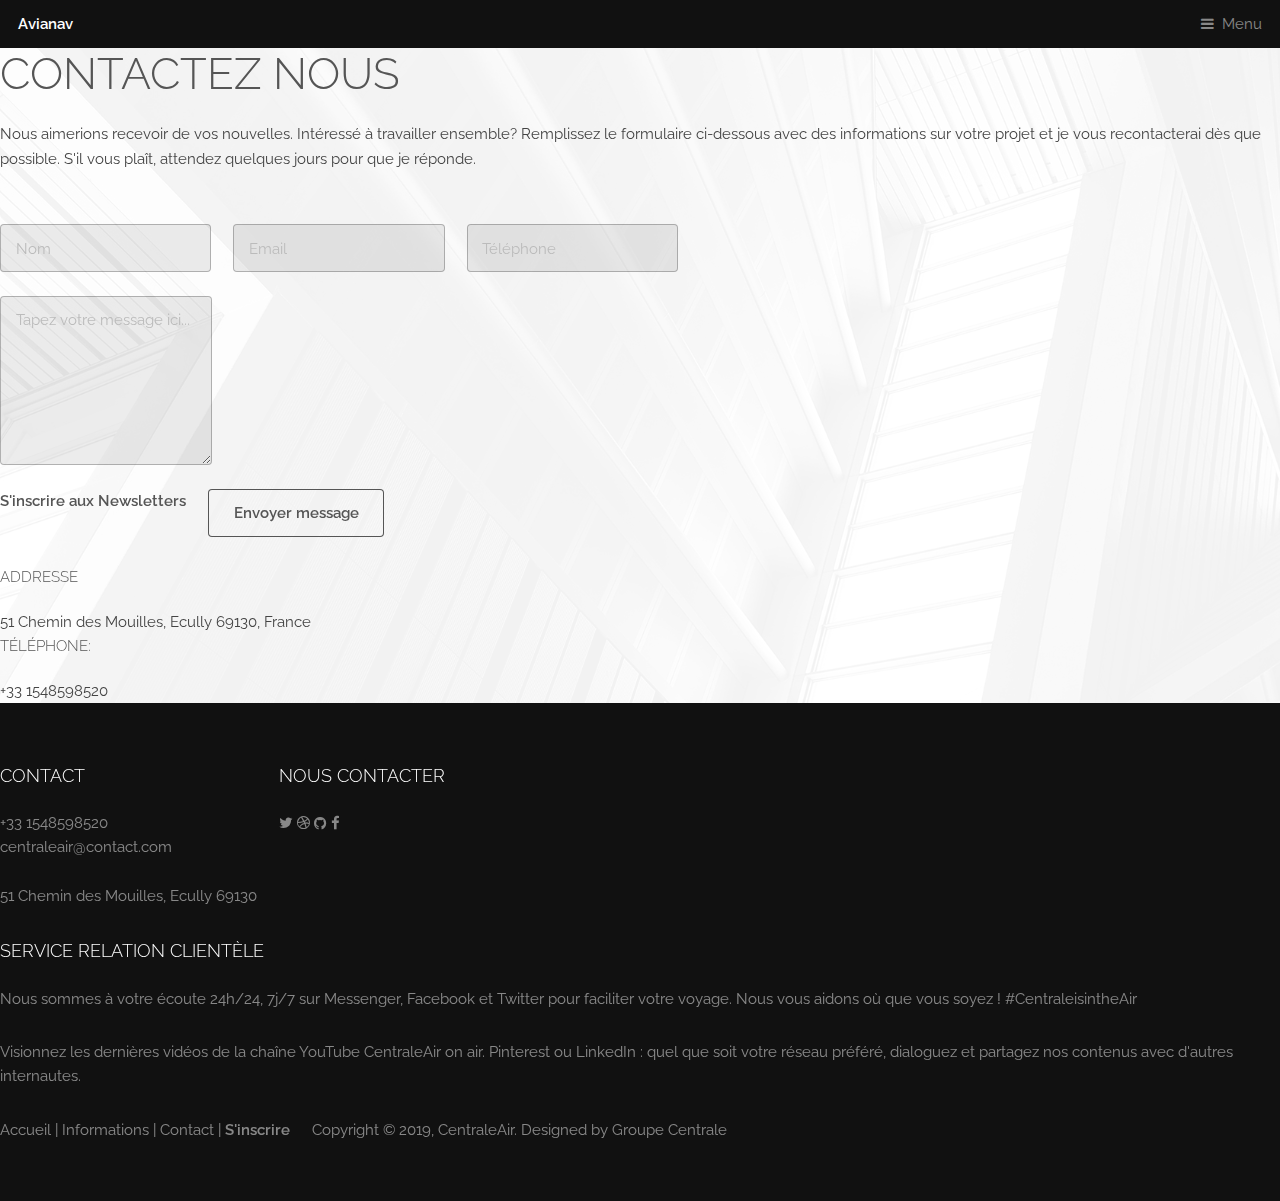
==== CompagnieApplication/contact.html @ 46adddcc "first commit" ====
<!DOCTYPE html>
<html lang="en">
	<head>
		<title>Industrious by TEMPLATED</title>
		<meta charset="utf-8" />
		<meta name="viewport" content="width=device-width, initial-scale=1, user-scalable=no" />
		<meta name="description" content="" />
		<meta name="keywords" content="" />
		<link rel="stylesheet" href="assets/css/main.css" />
	</head>


	<body class="is-preload">
		<!-- Header -->
		<header id="header">
				<a class="logo" href="index.php">Avianav</a>
				<nav>
					<a href="#menu">Menu</a>
				</nav>
		</header>
		<!-- Nav -->
		<nav id="menu">
			<ul class="links">
				<li><a href="index.php">Home</a></li>
				<li><a href="about.html">About us</a></li>
				<li><a href="rechercher.php">Réservation de billet</a></li>
				<li><a href="signin.php">Connexion</a></li>
				<li><a href="signup.php">S'inscrire</a></li>
				<li><a href="contact.html">Contacter nous</a></li>
			</ul>
		</nav>

	<header id="head" class="secondary"></header>

	<!-- container -->
	<div class="container">


		<div class="row">
			
			<!-- Article main content -->
			<article class="col-sm-9 maincontent">
				<header class="page-header">
					<h1 class="page-title">Contactez nous</h1>
				</header>
				
				<p>				
				Nous aimerions recevoir de vos nouvelles. Intéressé à travailler ensemble? Remplissez le formulaire ci-dessous avec des informations sur votre projet 
				et je vous recontacterai dès que possible. S'il vous plaît, attendez quelques jours pour que je réponde.
				</p>
				<br>
					<form>
						<div class="row">
							<div class="col-sm-4">
								<input class="form-control" type="text" placeholder="Nom">
							</div>
							<div class="col-sm-4">
								<input class="form-control" type="text" placeholder="Email">
							</div>
							<div class="col-sm-4">
								<input class="form-control" type="text" placeholder="Téléphone">
							</div>
						</div>
						<br>
						<div class="row">
							<div class="col-sm-12">
								<textarea placeholder="Tapez votre message ici..." class="form-control" rows="6" width="300px"></textarea>
							</div>
						</div>
						<br>
						<div class="row">
							<div class="col-sm-6">
								<label class="checkbox"><input type="checkbox"> S'inscrire aux Newsletters</label>
							</div>
							<div class="col-sm-6 text-right">
								<input class="btn btn-action" type="submit" value="Envoyer message">
							</div>
						</div>
					</form>

			</article>
			<!-- /Article -->
			
			<!-- Sidebar -->
			<aside class="col-sm-3 sidebar sidebar-right">

				<div class="widget">
					<h4>Addresse</h4>
					<address>
						51 Chemin des Mouilles, Ecully 69130, France
					</address>
					<h4>Téléphone:</h4>
					<address>
						+33 1548598520
					</address>
				</div>

			</aside>
			<!-- /Sidebar -->

		</div>
	</div>	<!-- /container -->
	
	<section class="container-full top-space">
		<div id="map"></div>
	</section>

	<footer id="footer" class="top-space">

		<div class="footer1">
			<div class="container">
				<div class="row">
					
					<div class="col-md-3 widget">
						<h3 class="widget-title">Contact</h3>
						<div class="widget-body">
							<p>+33 1548598520<br>
								<a href="mailto:#">centraleair@contact.com</a><br>
								<br>
								51 Chemin des Mouilles, Ecully 69130
							</p>	
						</div>
					</div>

					<div class="col-md-3 widget">
						<h3 class="widget-title">Nous contacter</h3>
						<div class="widget-body">
							<p class="follow-me-icons">
								<a href=""><i class="fa fa-twitter fa-2"></i></a>
								<a href=""><i class="fa fa-dribbble fa-2"></i></a>
								<a href=""><i class="fa fa-github fa-2"></i></a>
								<a href=""><i class="fa fa-facebook fa-2"></i></a>
							</p>	
						</div>
					</div>

					<div class="col-md-6 widget">
						<h3 class="widget-title">Service Relation Clientèle</h3>
						<div class="widget-body">
							<p>Nous sommes à votre écoute 24h/24, 7j/7 sur Messenger, Facebook et Twitter pour faciliter votre voyage. Nous vous aidons où que vous soyez ! #CentraleisintheAir</p>
							<p>Visionnez les dernières vidéos de la chaîne YouTube CentraleAir on air.
							Pinterest ou LinkedIn : quel que soit votre réseau préféré, dialoguez et partagez nos contenus avec d'autres internautes.</p>
						</div>
					</div>

				</div> <!-- /row of widgets -->
			</div>
		</div>

		<div class="footer2">
			<div class="container">
				<div class="row">
					
					<div class="col-md-6 widget">
						<div class="widget-body">
							<p class="simplenav">
								<a href="index.php">Accueil</a> | 
								<a href="about.html">Informations</a> |
								<a href="contact.html">Contact</a> |
								<b><a href="signup.php">S'inscrire</a></b>
							</p>
						</div>
					</div>

					<div class="col-md-6 widget">
						<div class="widget-body">
							<p class="text-right">
								Copyright &copy; 2019, CentraleAir. Designed by <a href="http://gettemplate.com/" rel="designer">Groupe Centrale</a> 
							</p>
						</div>
					</div>

				</div> <!-- /row of widgets -->
			</div>
		</div>

	</footer>	
		





		<!-- Scripts -->
		<script src="assets/js/jquery.min.js"></script>
			<script src="assets/js/browser.min.js"></script>
			<script src="assets/js/breakpoints.min.js"></script>
			<script src="assets/js/util.js"></script>
			<script src="assets/js/main.js"></script>
	

</body>
</html>
---- CompagnieApplication/assets/css/main.css ----
@import url(font-awesome.min.css);
@import url("https://fonts.googleapis.com/css?family=Raleway:200,300,400,500,600");
/*
	Industrious by TEMPLATED
	templated.co @templatedco
	Released for free under the Creative Commons Attribution 3.0 license (templated.co/license)
*/
/* Basic */
@-ms-viewport {
  width: device-width; }
body {
  -ms-overflow-style: scrollbar; }

@media screen and (max-width: 480px) {
  html, body {
    min-width: 320px; } }
html {
  box-sizing: border-box; }

*, *:before, *:after {
  box-sizing: inherit; }

body {
  background: #ffffff; }
  body.is-preload *, body.is-preload *:before, body.is-preload *:after {
    -moz-animation: none !important;
    -webkit-animation: none !important;
    -ms-animation: none !important;
    animation: none !important;
    -moz-transition: none !important;
    -webkit-transition: none !important;
    -ms-transition: none !important;
    transition: none !important; }

html, body, div, span, applet, object,
iframe, h1, h2, h3, h4, h5, h6, p, blockquote,
pre, a, abbr, acronym, address, big, cite,
code, del, dfn, em, img, ins, kbd, q, s, samp,
small, strike, strong, sub, sup, tt, var, b,
u, i, center, dl, dt, dd, ol, ul, li, fieldset,
form, label, legend, table, caption, tbody,
tfoot, thead, tr, th, td, article, aside,
canvas, details, embed, figure, figcaption,
footer, header, hgroup, menu, nav, output, ruby,
section, summary, time, mark, audio, video {
  margin: 0;
  padding: 0;
  border: 0;
  font-size: 100%;
  font: inherit;
  vertical-align: baseline; }

article, aside, details, figcaption, figure,
footer, header, hgroup, menu, nav, section {
  display: block; }

body {
  line-height: 1; }

ol, ul {
  list-style: none; }

blockquote, q {
  quotes: none; }
  blockquote:before, blockquote:after, q:before, q:after {
    content: '';
    content: none; }

table {
  border-collapse: collapse;
  border-spacing: 0; }

body {
  -webkit-text-size-adjust: none; }

mark {
  background-color: transparent;
  color: inherit; }

input::-moz-focus-inner {
  border: 0;
  padding: 0; }

input, select, textarea {
  -moz-appearance: none;
  -webkit-appearance: none;
  -ms-appearance: none;
  appearance: none; }

/* Typography */
html {
  font-size: 13pt; }
  @media screen and (max-width: 1680px) {
    html {
      font-size: 11pt; } }
  @media screen and (max-width: 980px) {
    html {
      font-size: 12pt; } }
  @media screen and (max-width: 480px) {
    html {
      font-size: 11pt; } }

body {
  background-color: #ffffff;
  color: #444444; }

body, input, select, textarea {
  font-family: "Raleway", Arial, Helvetica, sans-serif;
  font-weight: 400;
  font-size: 1rem;
  line-height: 1.65; }

a {
  -moz-transition: color 0.2s ease-in-out;
  -webkit-transition: color 0.2s ease-in-out;
  -ms-transition: color 0.2s ease-in-out;
  transition: color 0.2s ease-in-out;
  text-decoration: underline; }
  a:hover {
    text-decoration: none; }

strong, b {
  font-weight: 600; }

em, i {
  font-style: italic; }

p {
  margin: 0 0 2rem 0; }

header.special {
  text-align: center;
  margin-bottom: 4rem; }
  header.special p {
    max-width: 75%;
    margin-left: auto;
    margin-right: auto; }

h1, h2, h3, h4, h5, h6 {
  font-weight: 300;
  line-height: 1.5;
  text-transform: uppercase;
  margin: 0 0 1.5rem 0; }
  h1 a, h2 a, h3 a, h4 a, h5 a, h6 a {
    color: inherit;
    text-decoration: none; }

h1 {
  font-size: 3rem;
  line-height: 1.2; }

h2 {
  font-size: 2.25rem;
  line-height: 1.3; }

h3 {
  font-size: 1.25rem; }

h4 {
  font-size: 1rem; }

h5 {
  font-size: 0.9rem; }

h6 {
  font-size: 0.7rem; }

@media screen and (max-width: 736px) {
  h1 {
    font-size: 2.75rem;
    line-height: 1.3; }

  h2 {
    font-size: 1.75rem;
    line-height: 1.5; }

  h3 {
    font-size: 1.25rem; } }
sub {
  font-size: 0.8rem;
  position: relative;
  top: 0.5rem; }

sup {
  font-size: 0.8rem;
  position: relative;
  top: -0.5rem; }

blockquote {
  border-left: solid 0.5rem;
  font-style: italic;
  margin: 0 0 2rem 0;
  padding: 1rem 0 1rem 2rem; }

code {
  border-radius: 4px;
  border: solid 1px;
  font-family: "Courier New", monospace;
  font-size: 0.9rem;
  margin: 0 0.25rem;
  padding: 0.25rem 0.65rem; }

pre {
  -webkit-overflow-scrolling: touch;
  font-family: "Courier New", monospace;
  font-size: 0.9rem;
  margin: 0 0 2rem 0; }
  pre code {
    display: block;
    line-height: 1.75;
    padding: 1rem 1.5rem;
    overflow-x: auto; }

hr {
  border: 0;
  border-bottom: solid 1px;
  margin: 2rem 0; }
  hr.major {
    margin: 4rem 0; }

input, select, textarea {
  color: #555555; }

a {
  color: #ce1b28; }

strong, b {
  color: #555555; }

h1, h2, h3, h4, h5, h6 {
  color: #555555; }

blockquote {
  border-left-color: rgba(0, 0, 0, 0.25); }

code {
  background: rgba(0, 0, 0, 0.075);
  border-color: rgba(0, 0, 0, 0.25); }

hr {
  border-bottom-color: rgba(0, 0, 0, 0.25); }

/* Inner */
.inner {
  margin: 0 auto;
  width: 75rem;
  max-width: calc(100% - 6rem); }
  @media screen and (max-width: 480px) {
    .inner {
      max-width: calc(100% - 3rem); } }

/* Button */
input[type="submit"],
input[type="reset"],
input[type="button"],
button,
.button {
  -moz-appearance: none;
  -webkit-appearance: none;
  -ms-appearance: none;
  appearance: none;
  -moz-transition: background-color 0.2s ease-in-out, box-shadow 0.2s ease-in-out, color 0.2s ease-in-out;
  -webkit-transition: background-color 0.2s ease-in-out, box-shadow 0.2s ease-in-out, color 0.2s ease-in-out;
  -ms-transition: background-color 0.2s ease-in-out, box-shadow 0.2s ease-in-out, color 0.2s ease-in-out;
  transition: background-color 0.2s ease-in-out, box-shadow 0.2s ease-in-out, color 0.2s ease-in-out;
  border: 0;
  border-radius: 4px;
  cursor: pointer;
  display: inline-block;
  font-weight: 600;
  height: 3.25rem;
  line-height: 3.25rem;
  padding: 0 1.75rem;
  text-align: center;
  text-decoration: none;
  white-space: nowrap; }
  input[type="submit"].small,
  input[type="reset"].small,
  input[type="button"].small,
  button.small,
  .button.small {
    font-size: 0.8rem;
    height: 2.4375rem;
    line-height: 2.4375rem;
    padding: 0 1.25rem; }
  input[type="submit"].large,
  input[type="reset"].large,
  input[type="button"].large,
  button.large,
  .button.large {
    font-size: 1.35rem;
    height: 4.0625rem;
    line-height: 4.0625rem;
    padding: 0 2rem; }
  input[type="submit"].wide,
  input[type="reset"].wide,
  input[type="button"].wide,
  button.wide,
  .button.wide {
    min-width: 13rem; }
  input[type="submit"].icon:before,
  input[type="reset"].icon:before,
  input[type="button"].icon:before,
  button.icon:before,
  .button.icon:before {
    margin-right: 0.5rem; }
  input[type="submit"].fit,
  input[type="reset"].fit,
  input[type="button"].fit,
  button.fit,
  .button.fit {
    width: 100%; }
  input[type="submit"].disabled, input[type="submit"]:disabled,
  input[type="reset"].disabled,
  input[type="reset"]:disabled,
  input[type="button"].disabled,
  input[type="button"]:disabled,
  button.disabled,
  button:disabled,
  .button.disabled,
  .button:disabled {
    pointer-events: none;
    opacity: 0.25; }

input[type="submit"],
input[type="reset"],
input[type="button"],
button,
.button {
  background-color: transparent;
  box-shadow: inset 0 0 0 1px #555555;
  color: #555555 !important; }
  input[type="submit"]:hover,
  input[type="reset"]:hover,
  input[type="button"]:hover,
  button:hover,
  .button:hover {
    box-shadow: inset 0 0 0 1px #ce1b28;
    color: #ce1b28 !important; }
    input[type="submit"]:hover:active,
    input[type="reset"]:hover:active,
    input[type="button"]:hover:active,
    button:hover:active,
    .button:hover:active {
      background-color: rgba(206, 27, 40, 0.25); }
  input[type="submit"].primary,
  input[type="reset"].primary,
  input[type="button"].primary,
  button.primary,
  .button.primary {
    box-shadow: none;
    background-color: #ce1b28;
    color: #ffffff !important; }
    input[type="submit"].primary:hover,
    input[type="reset"].primary:hover,
    input[type="button"].primary:hover,
    button.primary:hover,
    .button.primary:hover {
      background-color: #e2212f;
      box-shadow: none; }
      input[type="submit"].primary:hover:active,
      input[type="reset"].primary:hover:active,
      input[type="button"].primary:hover:active,
      button.primary:hover:active,
      .button.primary:hover:active {
        background-color: #b71824; }

/* Form */
form {
  margin: 0 0 2rem 0; 
  text-align: center;}

input[type="text"],
input[type="password"],
input[type="email"],
input[type="tel"],
input[type="search"],
input[type="url"],
select,
textarea {
  -moz-appearance: none;
  -webkit-appearance: none;
  -ms-appearance: none;
  appearance: none;
  border-radius: 4px;
  border: none;
  border: solid 1px;
  color: inherit;
  display: block;
  outline: 0;
  padding: 0 1rem;
  text-decoration: none;
  width: 100%; }
  input[type="text"]:invalid,
  input[type="password"]:invalid,
  input[type="email"]:invalid,
  input[type="tel"]:invalid,
  input[type="search"]:invalid,
  input[type="url"]:invalid,
  select:invalid,
  textarea:invalid {
    box-shadow: none; }

label {
  display: block;
  font-size: 1rem;
  font-weight: 600;
  margin: 0 0 1rem 0; }

input[type="text"],
input[type="password"],
input[type="email"],
input[type="tel"],
input[type="search"],
input[type="url"] {
  height: 3.25rem; }

select {
  background-size: 1.25rem;
  background-repeat: no-repeat;
  background-position: calc(100% - 1rem) center;
  height: 3.25rem;
  padding-right: 3.25rem;
  text-overflow: ellipsis; }
  select:focus::-ms-value {
    background-color: transparent; }
  select::-ms-expand {
    display: none; }

textarea {
  padding: 0.75rem 1rem; }

input[type="checkbox"],
input[type="radio"] {
  -moz-appearance: none;
  -webkit-appearance: none;
  -ms-appearance: none;
  appearance: none;
  display: block;
  float: left;
  margin-right: -2rem;
  opacity: 0;
  width: 1rem;
  z-index: -1; }
  input[type="checkbox"] + label,
  input[type="radio"] + label {
    text-decoration: none;
    cursor: pointer;
    display: inline-block;
    font-size: 1rem;
    font-weight: 400;
    padding-left: 2.825rem;
    padding-right: 0.875rem;
    position: relative; }
    input[type="checkbox"] + label:before,
    input[type="radio"] + label:before {
      -moz-osx-font-smoothing: grayscale;
      -webkit-font-smoothing: antialiased;
      font-family: FontAwesome;
      font-style: normal;
      font-weight: normal;
      text-transform: none !important; }
    input[type="checkbox"] + label:before,
    input[type="radio"] + label:before {
      border-radius: 4px;
      border: solid 1px;
      content: '';
      display: inline-block;
      height: 1.95rem;
      left: 0;
      line-height: 1.86875rem;
      position: absolute;
      text-align: center;
      top: -0.1625rem;
      width: 1.95rem; }
  input[type="checkbox"]:checked + label:before,
  input[type="radio"]:checked + label:before {
    content: '\f00c'; }

input[type="checkbox"] + label:before {
  border-radius: 4px; }

input[type="radio"] + label:before {
  border-radius: 100%; }

::-webkit-input-placeholder {
  opacity: 1.0; }

:-moz-placeholder {
  opacity: 1.0; }

::-moz-placeholder {
  opacity: 1.0; }

:-ms-input-placeholder {
  opacity: 1.0; }

label {
  color: #555555; }

input[type="text"],
input[type="password"],
input[type="email"],
input[type="tel"],
input[type="search"],
input[type="url"],
select,
textarea {
  background-color: rgba(0, 0, 0, 0.075);
  border-color: rgba(0, 0, 0, 0.25); }
  input[type="text"]:focus,
  input[type="password"]:focus,
  input[type="email"]:focus,
  input[type="tel"]:focus,
  input[type="search"]:focus,
  input[type="url"]:focus,
  select:focus,
  textarea:focus {
    border-color: #ce1b28;
    box-shadow: 0 0 0 1px #ce1b28; }

select {
  background-image: url("data:image/svg+xml;charset=utf8,%3Csvg xmlns='http://www.w3.org/2000/svg' width='40' height='40' preserveAspectRatio='none' viewBox='0 0 40 40'%3E%3Cpath d='M9.4,12.3l10.4,10.4l10.4-10.4c0.2-0.2,0.5-0.4,0.9-0.4c0.3,0,0.6,0.1,0.9,0.4l3.3,3.3c0.2,0.2,0.4,0.5,0.4,0.9 c0,0.4-0.1,0.6-0.4,0.9L20.7,31.9c-0.2,0.2-0.5,0.4-0.9,0.4c-0.3,0-0.6-0.1-0.9-0.4L4.3,17.3c-0.2-0.2-0.4-0.5-0.4-0.9 c0-0.4,0.1-0.6,0.4-0.9l3.3-3.3c0.2-0.2,0.5-0.4,0.9-0.4S9.1,12.1,9.4,12.3z' fill='rgba(0, 0, 0, 0.25)' /%3E%3C/svg%3E"); }
  select option {
    color: #444444;
    background-color: #ffffff; }

input[type="checkbox"] + label,
input[type="radio"] + label {
  color: #444444; }
  input[type="checkbox"] + label:before,
  input[type="radio"] + label:before {
    background: rgba(0, 0, 0, 0.075);
    border-color: rgba(0, 0, 0, 0.25); }
input[type="checkbox"]:checked + label:before,
input[type="radio"]:checked + label:before {
  background-color: #ce1b28;
  border-color: #ce1b28;
  color: #ffffff; }
input[type="checkbox"]:focus + label:before,
input[type="radio"]:focus + label:before {
  border-color: #ce1b28;
  box-shadow: 0 0 0 1px #ce1b28; }

::-webkit-input-placeholder {
  color: #bbbbbb !important; }

:-moz-placeholder {
  color: #bbbbbb !important; }

::-moz-placeholder {
  color: #bbbbbb !important; }

:-ms-input-placeholder {
  color: #bbbbbb !important; }

/* List */
ol {
  list-style: decimal;
  margin: 0 0 2rem 0;
  padding-left: 1.25rem; }
  ol li {
    padding-left: 0.25rem; }

ul {
  list-style: disc;
  margin: 0 0 2rem 0;
  padding-left: 1rem; }
  ul li {
    padding-left: 0.325rem; }
  ul.plain {
    list-style: none;
    padding-left: 0; }
    ul.plain li {
      margin-bottom: 1rem; }
      ul.plain li .icon {
        border-radius: 4px;
        color: #ffffff;
        display: inline-block;
        margin-right: 1rem;
        text-align: center;
        width: 2rem;
        height: 2rem;
        line-height: 2rem;
        background: rgba(0, 0, 0, 0.5); }
  ul.alt {
    list-style: none;
    padding-left: 0; }
    ul.alt li {
      border-top: solid 1px;
      padding: 0.75rem 0; }
      ul.alt li:first-child {
        border-top: 0;
        padding-top: 0; }
      ul.alt li:last-child {
        padding-bottom: 0; }

dl {
  margin: 0 0 2rem 0; }
  dl dt {
    display: block;
    font-weight: 600;
    margin: 0 0 1rem 0; }
  dl dd {
    margin-left: 1.5rem; }

ul.alt li {
  border-top-color: rgba(0, 0, 0, 0.25); }

/* Table */
.table-wrapper {
  -webkit-overflow-scrolling: touch;
  overflow-x: auto; }

table {
  margin: 0 0 2rem 0;
  width: 100%; }
  table tbody tr {
    border: solid 1px;
    border-left: 0;
    border-right: 0; }
  table td {
    padding: 0.75rem 0.75rem; }
  table th {
    font-size: 0.9rem;
    font-weight: 600;
    padding: 0 0.75rem 0.75rem 0.75rem;
    text-align: left; }
  table thead {
    border-bottom: solid 2px; }
  table tfoot {
    border-top: solid 2px; }
  table.alt {
    border-collapse: separate; }
    table.alt tbody tr td {
      border: solid 1px;
      border-left-width: 0;
      border-top-width: 0; }
      table.alt tbody tr td:first-child {
        border-left-width: 1px; }
    table.alt tbody tr:first-child td {
      border-top-width: 1px; }
    table.alt thead {
      border-bottom: 0; }
    table.alt tfoot {
      border-top: 0; }

table tbody tr {
  border-color: rgba(0, 0, 0, 0.25); }
  table tbody tr:nth-child(2n + 1) {
    background-color: rgba(0, 0, 0, 0.075); }
table th {
  color: #555555; }
table thead {
  border-bottom-color: rgba(0, 0, 0, 0.25); }
table tfoot {
  border-top-color: rgba(0, 0, 0, 0.25); }
table.alt tbody tr td {
  border-color: rgba(0, 0, 0, 0.25); }

/* Highlights */
.highlights {
  width: 100%;
  margin: 2.5rem 0;
  display: -moz-flex;
  display: -webkit-flex;
  display: -ms-flex;
  display: flex;
  -moz-flex-wrap: wrap;
  -webkit-flex-wrap: wrap;
  -ms-flex-wrap: wrap;
  flex-wrap: wrap;
  -moz-align-items: -moz-stretch;
  -webkit-align-items: -webkit-stretch;
  -ms-align-items: -ms-stretch;
  align-items: stretch; }
  .highlights > * {
    -moz-flex-shrink: 1;
    -webkit-flex-shrink: 1;
    -ms-flex-shrink: 1;
    flex-shrink: 1;
    -moz-flex-grow: 0;
    -webkit-flex-grow: 0;
    -ms-flex-grow: 0;
    flex-grow: 0; }
  .highlights > * {
    width: 33.3333333333%; }
  .highlights > * {
    padding: 1.5rem;
    width: calc(33.3333333333% + 1rem); }
  .highlights > :nth-child(-n + 3) {
    padding-top: 0; }
  .highlights > :nth-last-child(-n + 3) {
    padding-bottom: 0; }
  .highlights > :nth-child(3n + 1) {
    padding-left: 0; }
  .highlights > :nth-child(3n) {
    padding-right: 0; }
  .highlights > :nth-child(3n + 1),
  .highlights > :nth-child(3n) {
    width: calc(33.3333333333% + -0.5rem); }
  .highlights .content {
    border-radius: 4px;
    height: 100%;
    padding: 3rem;
    text-align: center; }
    .highlights .content .icon {
      font-size: 5rem; }
  .highlights > div > :last-child {
    margin-bottom: 0; }
  @media screen and (max-width: 980px) {
    .highlights > * {
      width: 50%; }
    .highlights > * {
      padding: 1rem;
      width: calc(33.3333333333% + 0.6666666667rem); }
    .highlights > :nth-child(-n + 3) {
      padding-top: 1rem; }
    .highlights > :nth-last-child(-n + 3) {
      padding-bottom: 1rem; }
    .highlights > :nth-child(3n + 1) {
      padding-left: 1rem; }
    .highlights > :nth-child(3n) {
      padding-right: 1rem; }
    .highlights > :nth-child(3n + 1),
    .highlights > :nth-child(3n) {
      padding: 1rem;
      width: calc(50% + 1rem); }
    .highlights > * {
      padding: 1rem;
      width: calc(50% + 1rem); }
    .highlights > :nth-child(-n + 2) {
      padding-top: 0; }
    .highlights > :nth-last-child(-n + 2) {
      padding-bottom: 0; }
    .highlights > :nth-child(2n + 1) {
      padding-left: 0; }
    .highlights > :nth-child(2n) {
      padding-right: 0; }
    .highlights > :nth-child(2n + 1),
    .highlights > :nth-child(2n) {
      width: calc(50% + 0rem); }
    .highlights .content {
      padding: 2rem; } }
  @media screen and (max-width: 736px) {
    .highlights > * {
      width: 100%; }
    .highlights > * {
      padding: 1rem;
      width: calc(33.3333333333% + 0.6666666667rem); }
    .highlights > :nth-child(-n + 3) {
      padding-top: 1rem; }
    .highlights > :nth-last-child(-n + 3) {
      padding-bottom: 1rem; }
    .highlights > :nth-child(3n + 1) {
      padding-left: 1rem; }
    .highlights > :nth-child(3n) {
      padding-right: 1rem; }
    .highlights > :nth-child(3n + 1),
    .highlights > :nth-child(3n) {
      padding: 1rem;
      width: calc(100% + 2rem); }
    .highlights > * {
      padding: 1rem;
      width: calc(50% + 1rem); }
    .highlights > :nth-child(-n + 2) {
      padding-top: 1rem; }
    .highlights > :nth-last-child(-n + 2) {
      padding-bottom: 1rem; }
    .highlights > :nth-child(2n + 1) {
      padding-left: 1rem; }
    .highlights > :nth-child(2n) {
      padding-right: 1rem; }
    .highlights > :nth-child(2n + 1),
    .highlights > :nth-child(2n) {
      padding: 1rem;
      width: calc(100% + 2rem); }
    .highlights > * {
      padding: 1rem;
      width: calc(100% + 2rem); }
    .highlights > :nth-child(-n + 1) {
      padding-top: 0; }
    .highlights > :nth-last-child(-n + 1) {
      padding-bottom: 0; }
    .highlights > :nth-child(1n + 1) {
      padding-left: 0; }
    .highlights > :nth-child(1n) {
      padding-right: 0; }
    .highlights > :nth-child(1n + 1),
    .highlights > :nth-child(1n) {
      width: calc(100% + 1rem); } }

.highlights .content {
  background: #ffffff;
  box-shadow: 0px 0px 4px 1px rgba(0, 0, 0, 0.025); }

/* Testimonials */
.testimonials {
  margin: 2.5rem 0;
  width: 100%;
  display: -moz-flex;
  display: -webkit-flex;
  display: -ms-flex;
  display: flex;
  -moz-flex-wrap: wrap;
  -webkit-flex-wrap: wrap;
  -ms-flex-wrap: wrap;
  flex-wrap: wrap;
  -moz-align-items: -moz-stretch;
  -webkit-align-items: -webkit-stretch;
  -ms-align-items: -ms-stretch;
  align-items: stretch; }
  .testimonials > * {
    -moz-flex-shrink: 1;
    -webkit-flex-shrink: 1;
    -ms-flex-shrink: 1;
    flex-shrink: 1;
    -moz-flex-grow: 0;
    -webkit-flex-grow: 0;
    -ms-flex-grow: 0;
    flex-grow: 0; }
  .testimonials > * {
    width: 33.3333333333%; }
  .testimonials > * {
    padding: 1.5rem;
    width: calc(33.3333333333% + 1rem); }
  .testimonials > :nth-child(-n + 3) {
    padding-top: 0; }
  .testimonials > :nth-last-child(-n + 3) {
    padding-bottom: 0; }
  .testimonials > :nth-child(3n + 1) {
    padding-left: 0; }
  .testimonials > :nth-child(3n) {
    padding-right: 0; }
  .testimonials > :nth-child(3n + 1),
  .testimonials > :nth-child(3n) {
    width: calc(33.3333333333% + -0.5rem); }
  .testimonials .content {
    border-radius: 4px;
    height: 100%;
    padding: 3rem; }
    .testimonials .content .author {
      display: -moz-flex;
      display: -webkit-flex;
      display: -ms-flex;
      display: flex;
      -moz-align-items: center;
      -webkit-align-items: center;
      -ms-align-items: center;
      align-items: center; }
      .testimonials .content .author blockquote {
        margin: 0; }
      .testimonials .content .author .image {
        margin-right: 2rem;
        width: 20%; }
        .testimonials .content .author .image img {
          border-radius: 100%;
          max-width: 100%; }
    .testimonials .content .credit {
      font-size: 0.75rem; }
    .testimonials .content p:last-child {
      margin: 0; }
  .testimonials > div > :last-child {
    margin-bottom: 0; }
  @media screen and (max-width: 980px) {
    .testimonials > * {
      width: 50%; }
    .testimonials > * {
      padding: 1rem;
      width: calc(33.3333333333% + 0.6666666667rem); }
    .testimonials > :nth-child(-n + 3) {
      padding-top: 1rem; }
    .testimonials > :nth-last-child(-n + 3) {
      padding-bottom: 1rem; }
    .testimonials > :nth-child(3n + 1) {
      padding-left: 1rem; }
    .testimonials > :nth-child(3n) {
      padding-right: 1rem; }
    .testimonials > :nth-child(3n + 1),
    .testimonials > :nth-child(3n) {
      padding: 1rem;
      width: calc(50% + 1rem); }
    .testimonials > * {
      padding: 1rem;
      width: calc(50% + 1rem); }
    .testimonials > :nth-child(-n + 2) {
      padding-top: 0; }
    .testimonials > :nth-last-child(-n + 2) {
      padding-bottom: 0; }
    .testimonials > :nth-child(2n + 1) {
      padding-left: 0; }
    .testimonials > :nth-child(2n) {
      padding-right: 0; }
    .testimonials > :nth-child(2n + 1),
    .testimonials > :nth-child(2n) {
      width: calc(50% + 0rem); }
    .testimonials .content {
      padding: 2rem; } }
  @media screen and (max-width: 736px) {
    .testimonials > * {
      width: 100%; }
    .testimonials > * {
      padding: 1rem;
      width: calc(33.3333333333% + 0.6666666667rem); }
    .testimonials > :nth-child(-n + 3) {
      padding-top: 1rem; }
    .testimonials > :nth-last-child(-n + 3) {
      padding-bottom: 1rem; }
    .testimonials > :nth-child(3n + 1) {
      padding-left: 1rem; }
    .testimonials > :nth-child(3n) {
      padding-right: 1rem; }
    .testimonials > :nth-child(3n + 1),
    .testimonials > :nth-child(3n) {
      padding: 1rem;
      width: calc(100% + 2rem); }
    .testimonials > * {
      padding: 1rem;
      width: calc(50% + 1rem); }
    .testimonials > :nth-child(-n + 2) {
      padding-top: 1rem; }
    .testimonials > :nth-last-child(-n + 2) {
      padding-bottom: 1rem; }
    .testimonials > :nth-child(2n + 1) {
      padding-left: 1rem; }
    .testimonials > :nth-child(2n) {
      padding-right: 1rem; }
    .testimonials > :nth-child(2n + 1),
    .testimonials > :nth-child(2n) {
      padding: 1rem;
      width: calc(100% + 2rem); }
    .testimonials > * {
      padding: 1rem;
      width: calc(100% + 2rem); }
    .testimonials > :nth-child(-n + 1) {
      padding-top: 0; }
    .testimonials > :nth-last-child(-n + 1) {
      padding-bottom: 0; }
    .testimonials > :nth-child(1n + 1) {
      padding-left: 0; }
    .testimonials > :nth-child(1n) {
      padding-right: 0; }
    .testimonials > :nth-child(1n + 1),
    .testimonials > :nth-child(1n) {
      width: calc(100% + 1rem); } }

.testimonials .content {
  background: #ffffff;
  box-shadow: 0px 0px 4px 1px rgba(0, 0, 0, 0.025); }
  .testimonials .content .credit strong {
    color: #ce1b28; }

/* Actions */
ul.actions {
  display: -moz-flex;
  display: -webkit-flex;
  display: -ms-flex;
  display: flex;
  cursor: default;
  list-style: none;
  margin-left: -1rem;
  padding-left: 0; }
  ul.actions li {
    padding: 0 0 0 1rem;
    vertical-align: middle; }
  ul.actions.special {
    -moz-justify-content: center;
    -webkit-justify-content: center;
    -ms-justify-content: center;
    justify-content: center;
    width: calc(100% + 1rem); }
  ul.actions.stacked {
    -moz-flex-direction: column;
    -webkit-flex-direction: column;
    -ms-flex-direction: column;
    flex-direction: column;
    margin-left: 0; }
    ul.actions.stacked li {
      padding: 1.3rem 0 0 0; }
      ul.actions.stacked li:first-child {
        padding-top: 0; }
  ul.actions.fit {
    width: calc(100% + 1rem); }
    ul.actions.fit li {
      -moz-flex-grow: 1;
      -webkit-flex-grow: 1;
      -ms-flex-grow: 1;
      flex-grow: 1;
      -moz-flex-shrink: 1;
      -webkit-flex-shrink: 1;
      -ms-flex-shrink: 1;
      flex-shrink: 1;
      width: 100%; }
      ul.actions.fit li > * {
        width: 100%; }
    ul.actions.fit.stacked {
      width: 100%; }
  @media screen and (max-width: 480px) {
    ul.actions:not(.fixed) {
      -moz-flex-direction: column;
      -webkit-flex-direction: column;
      -ms-flex-direction: column;
      flex-direction: column;
      margin-left: 0;
      width: 100% !important; }
      ul.actions:not(.fixed) li {
        -moz-flex-grow: 1;
        -webkit-flex-grow: 1;
        -ms-flex-grow: 1;
        flex-grow: 1;
        -moz-flex-shrink: 1;
        -webkit-flex-shrink: 1;
        -ms-flex-shrink: 1;
        flex-shrink: 1;
        padding: 1rem 0 0 0;
        text-align: center;
        width: 100%; }
        ul.actions:not(.fixed) li > * {
          width: 100%; }
        ul.actions:not(.fixed) li:first-child {
          padding-top: 0; }
        ul.actions:not(.fixed) li input[type="submit"],
        ul.actions:not(.fixed) li input[type="reset"],
        ul.actions:not(.fixed) li input[type="button"],
        ul.actions:not(.fixed) li button,
        ul.actions:not(.fixed) li .button {
          width: 100%; }
          ul.actions:not(.fixed) li input[type="submit"].icon:before,
          ul.actions:not(.fixed) li input[type="reset"].icon:before,
          ul.actions:not(.fixed) li input[type="button"].icon:before,
          ul.actions:not(.fixed) li button.icon:before,
          ul.actions:not(.fixed) li .button.icon:before {
            margin-left: -0.5rem; } }

/* Grid */
.row {
  display: flex;
  flex-wrap: wrap;
  box-sizing: border-box; }
  .row > * {
    box-sizing: border-box; }
  .row.gtr-uniform > * > :last-child {
    margin-bottom: 0; }

.row > .imp {
  order: -1; }
.row > .col-1 {
  width: 8.3333333333%; }
.row > .off-1 {
  margin-left: 8.3333333333%; }
.row > .col-2 {
  width: 16.6666666667%; }
.row > .off-2 {
  margin-left: 16.6666666667%; }
.row > .col-3 {
  width: 25%; }
.row > .off-3 {
  margin-left: 25%; }
.row > .col-4 {
  width: 33.3333333333%; }
.row > .off-4 {
  margin-left: 33.3333333333%; }
.row > .col-5 {
  width: 41.6666666667%; }
.row > .off-5 {
  margin-left: 41.6666666667%; }
.row > .col-6 {
  width: 50%; }
.row > .off-6 {
  margin-left: 50%; }
.row > .col-7 {
  width: 58.3333333333%; }
.row > .off-7 {
  margin-left: 58.3333333333%; }
.row > .col-8 {
  width: 66.6666666667%; }
.row > .off-8 {
  margin-left: 66.6666666667%; }
.row > .col-9 {
  width: 75%; }
.row > .off-9 {
  margin-left: 75%; }
.row > .col-10 {
  width: 83.3333333333%; }
.row > .off-10 {
  margin-left: 83.3333333333%; }
.row > .col-11 {
  width: 91.6666666667%; }
.row > .off-11 {
  margin-left: 91.6666666667%; }
.row > .col-12 {
  width: 100%; }
.row > .off-12 {
  margin-left: 100%; }
.row.gtr-0 {
  margin-top: 0;
  margin-left: 0rem; }
  .row.gtr-0 > * {
    padding: 0 0 0 0rem; }
  .row.gtr-0.gtr-uniform {
    margin-top: 0rem; }
    .row.gtr-0.gtr-uniform > * {
      padding-top: 0rem; }
.row.gtr-25 {
  margin-top: 0;
  margin-left: -0.75rem; }
  .row.gtr-25 > * {
    padding: 0 0 0 0.75rem; }
  .row.gtr-25.gtr-uniform {
    margin-top: -0.75rem; }
    .row.gtr-25.gtr-uniform > * {
      padding-top: 0.75rem; }
.row.gtr-50 {
  margin-top: 0;
  margin-left: -1.5rem; }
  .row.gtr-50 > * {
    padding: 0 0 0 1.5rem; }
  .row.gtr-50.gtr-uniform {
    margin-top: -1.5rem; }
    .row.gtr-50.gtr-uniform > * {
      padding-top: 1.5rem; }
.row {
  margin-top: 0;
  margin-left: -3rem; }
  .row > * {
    padding: 0 0 0 3rem; }
  .row.gtr-uniform {
    margin-top: -3rem; }
    .row.gtr-uniform > * {
      padding-top: 3rem; }
.row.gtr-150 {
  margin-top: 0;
  margin-left: -4.5rem; }
  .row.gtr-150 > * {
    padding: 0 0 0 4.5rem; }
  .row.gtr-150.gtr-uniform {
    margin-top: -4.5rem; }
    .row.gtr-150.gtr-uniform > * {
      padding-top: 4.5rem; }
.row.gtr-200 {
  margin-top: 0;
  margin-left: -6rem; }
  .row.gtr-200 > * {
    padding: 0 0 0 6rem; }
  .row.gtr-200.gtr-uniform {
    margin-top: -6rem; }
    .row.gtr-200.gtr-uniform > * {
      padding-top: 6rem; }

@media screen and (max-width: 1680px) {
  .row {
    display: flex;
    flex-wrap: wrap;
    box-sizing: border-box; }
    .row > * {
      box-sizing: border-box; }
    .row.gtr-uniform > * > :last-child {
      margin-bottom: 0; }

  .row > .imp-xlarge {
    order: -1; }
  .row > .col-1-xlarge {
    width: 8.3333333333%; }
  .row > .off-1-xlarge {
    margin-left: 8.3333333333%; }
  .row > .col-2-xlarge {
    width: 16.6666666667%; }
  .row > .off-2-xlarge {
    margin-left: 16.6666666667%; }
  .row > .col-3-xlarge {
    width: 25%; }
  .row > .off-3-xlarge {
    margin-left: 25%; }
  .row > .col-4-xlarge {
    width: 33.3333333333%; }
  .row > .off-4-xlarge {
    margin-left: 33.3333333333%; }
  .row > .col-5-xlarge {
    width: 41.6666666667%; }
  .row > .off-5-xlarge {
    margin-left: 41.6666666667%; }
  .row > .col-6-xlarge {
    width: 50%; }
  .row > .off-6-xlarge {
    margin-left: 50%; }
  .row > .col-7-xlarge {
    width: 58.3333333333%; }
  .row > .off-7-xlarge {
    margin-left: 58.3333333333%; }
  .row > .col-8-xlarge {
    width: 66.6666666667%; }
  .row > .off-8-xlarge {
    margin-left: 66.6666666667%; }
  .row > .col-9-xlarge {
    width: 75%; }
  .row > .off-9-xlarge {
    margin-left: 75%; }
  .row > .col-10-xlarge {
    width: 83.3333333333%; }
  .row > .off-10-xlarge {
    margin-left: 83.3333333333%; }
  .row > .col-11-xlarge {
    width: 91.6666666667%; }
  .row > .off-11-xlarge {
    margin-left: 91.6666666667%; }
  .row > .col-12-xlarge {
    width: 100%; }
  .row > .off-12-xlarge {
    margin-left: 100%; }
  .row.gtr-0 {
    margin-top: 0;
    margin-left: 0rem; }
    .row.gtr-0 > * {
      padding: 0 0 0 0rem; }
    .row.gtr-0.gtr-uniform {
      margin-top: 0rem; }
      .row.gtr-0.gtr-uniform > * {
        padding-top: 0rem; }
  .row.gtr-25 {
    margin-top: 0;
    margin-left: -0.75rem; }
    .row.gtr-25 > * {
      padding: 0 0 0 0.75rem; }
    .row.gtr-25.gtr-uniform {
      margin-top: -0.75rem; }
      .row.gtr-25.gtr-uniform > * {
        padding-top: 0.75rem; }
  .row.gtr-50 {
    margin-top: 0;
    margin-left: -1.5rem; }
    .row.gtr-50 > * {
      padding: 0 0 0 1.5rem; }
    .row.gtr-50.gtr-uniform {
      margin-top: -1.5rem; }
      .row.gtr-50.gtr-uniform > * {
        padding-top: 1.5rem; }
  .row {
    margin-top: 0;
    margin-left: -3rem; }
    .row > * {
      padding: 0 0 0 3rem; }
    .row.gtr-uniform {
      margin-top: -3rem; }
      .row.gtr-uniform > * {
        padding-top: 3rem; }
  .row.gtr-150 {
    margin-top: 0;
    margin-left: -4.5rem; }
    .row.gtr-150 > * {
      padding: 0 0 0 4.5rem; }
    .row.gtr-150.gtr-uniform {
      margin-top: -4.5rem; }
      .row.gtr-150.gtr-uniform > * {
        padding-top: 4.5rem; }
  .row.gtr-200 {
    margin-top: 0;
    margin-left: -6rem; }
    .row.gtr-200 > * {
      padding: 0 0 0 6rem; }
    .row.gtr-200.gtr-uniform {
      margin-top: -6rem; }
      .row.gtr-200.gtr-uniform > * {
        padding-top: 6rem; } }
@media screen and (max-width: 1280px) {
  .row {
    display: flex;
    flex-wrap: wrap;
    box-sizing: border-box; }
    .row > * {
      box-sizing: border-box; }
    .row.gtr-uniform > * > :last-child {
      margin-bottom: 0; }

  .row > .imp-large {
    order: -1; }
  .row > .col-1-large {
    width: 8.3333333333%; }
  .row > .off-1-large {
    margin-left: 8.3333333333%; }
  .row > .col-2-large {
    width: 16.6666666667%; }
  .row > .off-2-large {
    margin-left: 16.6666666667%; }
  .row > .col-3-large {
    width: 25%; }
  .row > .off-3-large {
    margin-left: 25%; }
  .row > .col-4-large {
    width: 33.3333333333%; }
  .row > .off-4-large {
    margin-left: 33.3333333333%; }
  .row > .col-5-large {
    width: 41.6666666667%; }
  .row > .off-5-large {
    margin-left: 41.6666666667%; }
  .row > .col-6-large {
    width: 50%; }
  .row > .off-6-large {
    margin-left: 50%; }
  .row > .col-7-large {
    width: 58.3333333333%; }
  .row > .off-7-large {
    margin-left: 58.3333333333%; }
  .row > .col-8-large {
    width: 66.6666666667%; }
  .row > .off-8-large {
    margin-left: 66.6666666667%; }
  .row > .col-9-large {
    width: 75%; }
  .row > .off-9-large {
    margin-left: 75%; }
  .row > .col-10-large {
    width: 83.3333333333%; }
  .row > .off-10-large {
    margin-left: 83.3333333333%; }
  .row > .col-11-large {
    width: 91.6666666667%; }
  .row > .off-11-large {
    margin-left: 91.6666666667%; }
  .row > .col-12-large {
    width: 100%; }
  .row > .off-12-large {
    margin-left: 100%; }
  .row.gtr-0 {
    margin-top: 0;
    margin-left: 0rem; }
    .row.gtr-0 > * {
      padding: 0 0 0 0rem; }
    .row.gtr-0.gtr-uniform {
      margin-top: 0rem; }
      .row.gtr-0.gtr-uniform > * {
        padding-top: 0rem; }
  .row.gtr-25 {
    margin-top: 0;
    margin-left: -0.375rem; }
    .row.gtr-25 > * {
      padding: 0 0 0 0.375rem; }
    .row.gtr-25.gtr-uniform {
      margin-top: -0.375rem; }
      .row.gtr-25.gtr-uniform > * {
        padding-top: 0.375rem; }
  .row.gtr-50 {
    margin-top: 0;
    margin-left: -0.75rem; }
    .row.gtr-50 > * {
      padding: 0 0 0 0.75rem; }
    .row.gtr-50.gtr-uniform {
      margin-top: -0.75rem; }
      .row.gtr-50.gtr-uniform > * {
        padding-top: 0.75rem; }
  .row {
    margin-top: 0;
    margin-left: -1.5rem; }
    .row > * {
      padding: 0 0 0 1.5rem; }
    .row.gtr-uniform {
      margin-top: -1.5rem; }
      .row.gtr-uniform > * {
        padding-top: 1.5rem; }
  .row.gtr-150 {
    margin-top: 0;
    margin-left: -2.25rem; }
    .row.gtr-150 > * {
      padding: 0 0 0 2.25rem; }
    .row.gtr-150.gtr-uniform {
      margin-top: -2.25rem; }
      .row.gtr-150.gtr-uniform > * {
        padding-top: 2.25rem; }
  .row.gtr-200 {
    margin-top: 0;
    margin-left: -3rem; }
    .row.gtr-200 > * {
      padding: 0 0 0 3rem; }
    .row.gtr-200.gtr-uniform {
      margin-top: -3rem; }
      .row.gtr-200.gtr-uniform > * {
        padding-top: 3rem; } }
@media screen and (max-width: 980px) {
  .row {
    display: flex;
    flex-wrap: wrap;
    box-sizing: border-box; }
    .row > * {
      box-sizing: border-box; }
    .row.gtr-uniform > * > :last-child {
      margin-bottom: 0; }

  .row > .imp-medium {
    order: -1; }
  .row > .col-1-medium {
    width: 8.3333333333%; }
  .row > .off-1-medium {
    margin-left: 8.3333333333%; }
  .row > .col-2-medium {
    width: 16.6666666667%; }
  .row > .off-2-medium {
    margin-left: 16.6666666667%; }
  .row > .col-3-medium {
    width: 25%; }
  .row > .off-3-medium {
    margin-left: 25%; }
  .row > .col-4-medium {
    width: 33.3333333333%; }
  .row > .off-4-medium {
    margin-left: 33.3333333333%; }
  .row > .col-5-medium {
    width: 41.6666666667%; }
  .row > .off-5-medium {
    margin-left: 41.6666666667%; }
  .row > .col-6-medium {
    width: 50%; }
  .row > .off-6-medium {
    margin-left: 50%; }
  .row > .col-7-medium {
    width: 58.3333333333%; }
  .row > .off-7-medium {
    margin-left: 58.3333333333%; }
  .row > .col-8-medium {
    width: 66.6666666667%; }
  .row > .off-8-medium {
    margin-left: 66.6666666667%; }
  .row > .col-9-medium {
    width: 75%; }
  .row > .off-9-medium {
    margin-left: 75%; }
  .row > .col-10-medium {
    width: 83.3333333333%; }
  .row > .off-10-medium {
    margin-left: 83.3333333333%; }
  .row > .col-11-medium {
    width: 91.6666666667%; }
  .row > .off-11-medium {
    margin-left: 91.6666666667%; }
  .row > .col-12-medium {
    width: 100%; }
  .row > .off-12-medium {
    margin-left: 100%; }
  .row.gtr-0 {
    margin-top: 0;
    margin-left: 0rem; }
    .row.gtr-0 > * {
      padding: 0 0 0 0rem; }
    .row.gtr-0.gtr-uniform {
      margin-top: 0rem; }
      .row.gtr-0.gtr-uniform > * {
        padding-top: 0rem; }
  .row.gtr-25 {
    margin-top: 0;
    margin-left: -0.375rem; }
    .row.gtr-25 > * {
      padding: 0 0 0 0.375rem; }
    .row.gtr-25.gtr-uniform {
      margin-top: -0.375rem; }
      .row.gtr-25.gtr-uniform > * {
        padding-top: 0.375rem; }
  .row.gtr-50 {
    margin-top: 0;
    margin-left: -0.75rem; }
    .row.gtr-50 > * {
      padding: 0 0 0 0.75rem; }
    .row.gtr-50.gtr-uniform {
      margin-top: -0.75rem; }
      .row.gtr-50.gtr-uniform > * {
        padding-top: 0.75rem; }
  .row {
    margin-top: 0;
    margin-left: -1.5rem; }
    .row > * {
      padding: 0 0 0 1.5rem; }
    .row.gtr-uniform {
      margin-top: -1.5rem; }
      .row.gtr-uniform > * {
        padding-top: 1.5rem; }
  .row.gtr-150 {
    margin-top: 0;
    margin-left: -2.25rem; }
    .row.gtr-150 > * {
      padding: 0 0 0 2.25rem; }
    .row.gtr-150.gtr-uniform {
      margin-top: -2.25rem; }
      .row.gtr-150.gtr-uniform > * {
        padding-top: 2.25rem; }
  .row.gtr-200 {
    margin-top: 0;
    margin-left: -3rem; }
    .row.gtr-200 > * {
      padding: 0 0 0 3rem; }
    .row.gtr-200.gtr-uniform {
      margin-top: -3rem; }
      .row.gtr-200.gtr-uniform > * {
        padding-top: 3rem; } }
@media screen and (max-width: 736px) {
  .row {
    display: flex;
    flex-wrap: wrap;
    box-sizing: border-box; }
    .row > * {
      box-sizing: border-box; }
    .row.gtr-uniform > * > :last-child {
      margin-bottom: 0; }

  .row > .imp-small {
    order: -1; }
  .row > .col-1-small {
    width: 8.3333333333%; }
  .row > .off-1-small {
    margin-left: 8.3333333333%; }
  .row > .col-2-small {
    width: 16.6666666667%; }
  .row > .off-2-small {
    margin-left: 16.6666666667%; }
  .row > .col-3-small {
    width: 25%; }
  .row > .off-3-small {
    margin-left: 25%; }
  .row > .col-4-small {
    width: 33.3333333333%; }
  .row > .off-4-small {
    margin-left: 33.3333333333%; }
  .row > .col-5-small {
    width: 41.6666666667%; }
  .row > .off-5-small {
    margin-left: 41.6666666667%; }
  .row > .col-6-small {
    width: 50%; }
  .row > .off-6-small {
    margin-left: 50%; }
  .row > .col-7-small {
    width: 58.3333333333%; }
  .row > .off-7-small {
    margin-left: 58.3333333333%; }
  .row > .col-8-small {
    width: 66.6666666667%; }
  .row > .off-8-small {
    margin-left: 66.6666666667%; }
  .row > .col-9-small {
    width: 75%; }
  .row > .off-9-small {
    margin-left: 75%; }
  .row > .col-10-small {
    width: 83.3333333333%; }
  .row > .off-10-small {
    margin-left: 83.3333333333%; }
  .row > .col-11-small {
    width: 91.6666666667%; }
  .row > .off-11-small {
    margin-left: 91.6666666667%; }
  .row > .col-12-small {
    width: 100%; }
  .row > .off-12-small {
    margin-left: 100%; }
  .row.gtr-0 {
    margin-top: 0;
    margin-left: 0rem; }
    .row.gtr-0 > * {
      padding: 0 0 0 0rem; }
    .row.gtr-0.gtr-uniform {
      margin-top: 0rem; }
      .row.gtr-0.gtr-uniform > * {
        padding-top: 0rem; }
  .row.gtr-25 {
    margin-top: 0;
    margin-left: -0.3125rem; }
    .row.gtr-25 > * {
      padding: 0 0 0 0.3125rem; }
    .row.gtr-25.gtr-uniform {
      margin-top: -0.3125rem; }
      .row.gtr-25.gtr-uniform > * {
        padding-top: 0.3125rem; }
  .row.gtr-50 {
    margin-top: 0;
    margin-left: -0.625rem; }
    .row.gtr-50 > * {
      padding: 0 0 0 0.625rem; }
    .row.gtr-50.gtr-uniform {
      margin-top: -0.625rem; }
      .row.gtr-50.gtr-uniform > * {
        padding-top: 0.625rem; }
  .row {
    margin-top: 0;
    margin-left: -1.25rem; }
    .row > * {
      padding: 0 0 0 1.25rem; }
    .row.gtr-uniform {
      margin-top: -1.25rem; }
      .row.gtr-uniform > * {
        padding-top: 1.25rem; }
  .row.gtr-150 {
    margin-top: 0;
    margin-left: -1.875rem; }
    .row.gtr-150 > * {
      padding: 0 0 0 1.875rem; }
    .row.gtr-150.gtr-uniform {
      margin-top: -1.875rem; }
      .row.gtr-150.gtr-uniform > * {
        padding-top: 1.875rem; }
  .row.gtr-200 {
    margin-top: 0;
    margin-left: -2.5rem; }
    .row.gtr-200 > * {
      padding: 0 0 0 2.5rem; }
    .row.gtr-200.gtr-uniform {
      margin-top: -2.5rem; }
      .row.gtr-200.gtr-uniform > * {
        padding-top: 2.5rem; } }
@media screen and (max-width: 480px) {
  .row {
    display: flex;
    flex-wrap: wrap;
    box-sizing: border-box; }
    .row > * {
      box-sizing: border-box; }
    .row.gtr-uniform > * > :last-child {
      margin-bottom: 0; }

  .row > .imp-xsmall {
    order: -1; }
  .row > .col-1-xsmall {
    width: 8.3333333333%; }
  .row > .off-1-xsmall {
    margin-left: 8.3333333333%; }
  .row > .col-2-xsmall {
    width: 16.6666666667%; }
  .row > .off-2-xsmall {
    margin-left: 16.6666666667%; }
  .row > .col-3-xsmall {
    width: 25%; }
  .row > .off-3-xsmall {
    margin-left: 25%; }
  .row > .col-4-xsmall {
    width: 33.3333333333%; }
  .row > .off-4-xsmall {
    margin-left: 33.3333333333%; }
  .row > .col-5-xsmall {
    width: 41.6666666667%; }
  .row > .off-5-xsmall {
    margin-left: 41.6666666667%; }
  .row > .col-6-xsmall {
    width: 50%; }
  .row > .off-6-xsmall {
    margin-left: 50%; }
  .row > .col-7-xsmall {
    width: 58.3333333333%; }
  .row > .off-7-xsmall {
    margin-left: 58.3333333333%; }
  .row > .col-8-xsmall {
    width: 66.6666666667%; }
  .row > .off-8-xsmall {
    margin-left: 66.6666666667%; }
  .row > .col-9-xsmall {
    width: 75%; }
  .row > .off-9-xsmall {
    margin-left: 75%; }
  .row > .col-10-xsmall {
    width: 83.3333333333%; }
  .row > .off-10-xsmall {
    margin-left: 83.3333333333%; }
  .row > .col-11-xsmall {
    width: 91.6666666667%; }
  .row > .off-11-xsmall {
    margin-left: 91.6666666667%; }
  .row > .col-12-xsmall {
    width: 100%; }
  .row > .off-12-xsmall {
    margin-left: 100%; }
  .row.gtr-0 {
    margin-top: 0;
    margin-left: 0rem; }
    .row.gtr-0 > * {
      padding: 0 0 0 0rem; }
    .row.gtr-0.gtr-uniform {
      margin-top: 0rem; }
      .row.gtr-0.gtr-uniform > * {
        padding-top: 0rem; }
  .row.gtr-25 {
    margin-top: 0;
    margin-left: -0.3125rem; }
    .row.gtr-25 > * {
      padding: 0 0 0 0.3125rem; }
    .row.gtr-25.gtr-uniform {
      margin-top: -0.3125rem; }
      .row.gtr-25.gtr-uniform > * {
        padding-top: 0.3125rem; }
  .row.gtr-50 {
    margin-top: 0;
    margin-left: -0.625rem; }
    .row.gtr-50 > * {
      padding: 0 0 0 0.625rem; }
    .row.gtr-50.gtr-uniform {
      margin-top: -0.625rem; }
      .row.gtr-50.gtr-uniform > * {
        padding-top: 0.625rem; }
  .row {
    margin-top: 0;
    margin-left: -1.25rem; }
    .row > * {
      padding: 0 0 0 1.25rem; }
    .row.gtr-uniform {
      margin-top: -1.25rem; }
      .row.gtr-uniform > * {
        padding-top: 1.25rem; }
  .row.gtr-150 {
    margin-top: 0;
    margin-left: -1.875rem; }
    .row.gtr-150 > * {
      padding: 0 0 0 1.875rem; }
    .row.gtr-150.gtr-uniform {
      margin-top: -1.875rem; }
      .row.gtr-150.gtr-uniform > * {
        padding-top: 1.875rem; }
  .row.gtr-200 {
    margin-top: 0;
    margin-left: -2.5rem; }
    .row.gtr-200 > * {
      padding: 0 0 0 2.5rem; }
    .row.gtr-200.gtr-uniform {
      margin-top: -2.5rem; }
      .row.gtr-200.gtr-uniform > * {
        padding-top: 2.5rem; } }
/* Icon */
.icon {
  text-decoration: none;
  border-bottom: none;
  position: relative; }
  .icon:before {
    -moz-osx-font-smoothing: grayscale;
    -webkit-font-smoothing: antialiased;
    font-family: FontAwesome;
    font-style: normal;
    font-weight: normal;
    text-transform: none !important; }
  .icon > .label {
    display: none; }

/* Icons */
ul.icons {
  cursor: default;
  list-style: none;
  padding-left: 0; }
  ul.icons li {
    display: inline-block;
    padding: 0 1rem 0 0; }
    ul.icons li:last-child {
      padding-right: 0; }
    ul.icons li .icon:before {
      font-size: 2rem; }

/* Image */
.image {
  border-radius: 4px;
  border: 0;
  display: inline-block;
  position: relative; }
  .image img {
    border-radius: 4px;
    display: block; }
  .image.left, .image.right {
    max-width: 40%; }
    .image.left img, .image.right img {
      width: 100%; }
  .image.left {
    float: left;
    margin: 0 2rem 2rem 0;
    top: 0.25rem; }
  .image.right {
    float: right;
    margin: 0 0 2rem 2rem;
    top: 0.25rem; }
  .image.fit {
    display: block;
    margin: 0 0 2rem 0;
    width: 100%; }
    .image.fit img {
      width: 100%; }
  .image.main {
    display: block;
    margin: 0 0 3rem 0;
    width: 100%; }
    .image.main img {
      width: 100%; }

/* Wrapper */
.wrapper {
  padding: 8rem 0 6rem 0 ;
  position: relative;
  z-index: 1; }
  @media screen and (max-width: 1280px) {
    .wrapper {
      padding: 4rem 0 2rem 0 ; } }
  @media screen and (max-width: 736px) {
    .wrapper {
      padding: 3rem 0 1rem 0 ; } }
  @media screen and (max-width: 480px) {
    .wrapper {
      padding: 2rem 0 0.1rem 0 ; } }

/* Banner */
#banner {
  -ms-flex-align: center;
  -ms-flex-pack: center;
  background-color: #111111;
  color: rgba(255, 255, 255, 0.5);
  -moz-align-items: center;
  -webkit-align-items: center;
  -ms-align-items: center;
  align-items: center;
  display: -moz-flex;
  display: -webkit-flex;
  display: -ms-flex;
  display: flex;
  -moz-justify-content: center;
  -webkit-justify-content: center;
  -ms-justify-content: center;
  justify-content: center;
  background-image: url("../../images/banner.jpg");
  background-position: center;
  background-repeat: no-repeat;
  background-size: cover;
  border-top: 0;
  display: -ms-flexbox;
  height: 35rem !important;
  min-height: 35rem;
  overflow: hidden;
  position: relative;
  text-align: center;
  width: 100%; }
  #banner input, #banner select, #banner textarea {
    color: #ffffff; }
  #banner a {
    color: #ce1b28; }
  #banner strong, #banner b {
    color: #ffffff; }
  #banner h1, #banner h2, #banner h3, #banner h4, #banner h5, #banner h6 {
    color: #ffffff; }
  #banner blockquote {
    border-left-color: rgba(255, 255, 255, 0.25); }
  #banner code {
    background: rgba(255, 255, 255, 0.075);
    border-color: rgba(255, 255, 255, 0.25); }
  #banner hr {
    border-bottom-color: rgba(255, 255, 255, 0.25); }
  #banner input[type="submit"],
  #banner input[type="reset"],
  #banner input[type="button"],
  #banner button,
  #banner .button {
    background-color: transparent;
    box-shadow: inset 0 0 0 1px #ffffff;
    color: #ffffff !important; }
    #banner input[type="submit"]:hover,
    #banner input[type="reset"]:hover,
    #banner input[type="button"]:hover,
    #banner button:hover,
    #banner .button:hover {
      box-shadow: inset 0 0 0 1px #ce1b28;
      color: #ce1b28 !important; }
      #banner input[type="submit"]:hover:active,
      #banner input[type="reset"]:hover:active,
      #banner input[type="button"]:hover:active,
      #banner button:hover:active,
      #banner .button:hover:active {
        background-color: rgba(206, 27, 40, 0.25); }
    #banner input[type="submit"].primary,
    #banner input[type="reset"].primary,
    #banner input[type="button"].primary,
    #banner button.primary,
    #banner .button.primary {
      box-shadow: none;
      background-color: #ce1b28;
      color: #ffffff !important; }
      #banner input[type="submit"].primary:hover,
      #banner input[type="reset"].primary:hover,
      #banner input[type="button"].primary:hover,
      #banner button.primary:hover,
      #banner .button.primary:hover {
        background-color: #e2212f;
        box-shadow: none; }
        #banner input[type="submit"].primary:hover:active,
        #banner input[type="reset"].primary:hover:active,
        #banner input[type="button"].primary:hover:active,
        #banner button.primary:hover:active,
        #banner .button.primary:hover:active {
          background-color: #b71824; }
  #banner label {
    color: #ffffff; }
  #banner input[type="text"],
  #banner input[type="password"],
  #banner input[type="email"],
  #banner input[type="tel"],
  #banner input[type="search"],
  #banner input[type="url"],
  #banner select,
  #banner textarea {
    background-color: rgba(255, 255, 255, 0.075);
    border-color: rgba(255, 255, 255, 0.25); }
    #banner input[type="text"]:focus,
    #banner input[type="password"]:focus,
    #banner input[type="email"]:focus,
    #banner input[type="tel"]:focus,
    #banner input[type="search"]:focus,
    #banner input[type="url"]:focus,
    #banner select:focus,
    #banner textarea:focus {
      border-color: #ce1b28;
      box-shadow: 0 0 0 1px #ce1b28; }
  #banner select {
    background-image: url("data:image/svg+xml;charset=utf8,%3Csvg xmlns='http://www.w3.org/2000/svg' width='40' height='40' preserveAspectRatio='none' viewBox='0 0 40 40'%3E%3Cpath d='M9.4,12.3l10.4,10.4l10.4-10.4c0.2-0.2,0.5-0.4,0.9-0.4c0.3,0,0.6,0.1,0.9,0.4l3.3,3.3c0.2,0.2,0.4,0.5,0.4,0.9 c0,0.4-0.1,0.6-0.4,0.9L20.7,31.9c-0.2,0.2-0.5,0.4-0.9,0.4c-0.3,0-0.6-0.1-0.9-0.4L4.3,17.3c-0.2-0.2-0.4-0.5-0.4-0.9 c0-0.4,0.1-0.6,0.4-0.9l3.3-3.3c0.2-0.2,0.5-0.4,0.9-0.4S9.1,12.1,9.4,12.3z' fill='rgba(255, 255, 255, 0.25)' /%3E%3C/svg%3E"); }
    #banner select option {
      color: rgba(255, 255, 255, 0.5);
      background-color: #111111; }
  #banner input[type="checkbox"] + label,
  #banner input[type="radio"] + label {
    color: rgba(255, 255, 255, 0.5); }
    #banner input[type="checkbox"] + label:before,
    #banner input[type="radio"] + label:before {
      background: rgba(255, 255, 255, 0.075);
      border-color: rgba(255, 255, 255, 0.25); }
  #banner input[type="checkbox"]:checked + label:before,
  #banner input[type="radio"]:checked + label:before {
    background-color: #ce1b28;
    border-color: #ce1b28;
    color: #ffffff; }
  #banner input[type="checkbox"]:focus + label:before,
  #banner input[type="radio"]:focus + label:before {
    border-color: #ce1b28;
    box-shadow: 0 0 0 1px #ce1b28; }
  #banner ::-webkit-input-placeholder {
    color: rgba(255, 255, 255, 0.4) !important; }
  #banner :-moz-placeholder {
    color: rgba(255, 255, 255, 0.4) !important; }
  #banner ::-moz-placeholder {
    color: rgba(255, 255, 255, 0.4) !important; }
  #banner :-ms-input-placeholder {
    color: rgba(255, 255, 255, 0.4) !important; }
  #banner ul.alt li {
    border-top-color: rgba(255, 255, 255, 0.25); }
  #banner table tbody tr {
    border-color: rgba(255, 255, 255, 0.25); }
    #banner table tbody tr:nth-child(2n + 1) {
      background-color: rgba(255, 255, 255, 0.075); }
  #banner table th {
    color: #ffffff; }
  #banner table thead {
    border-bottom-color: rgba(255, 255, 255, 0.25); }
  #banner table tfoot {
    border-top-color: rgba(255, 255, 255, 0.25); }
  #banner table.alt tbody tr td {
    border-color: rgba(255, 255, 255, 0.25); }
  #banner .highlights .content {
    background: #111111;
    box-shadow: 0px 0px 4px 1px rgba(255, 255, 255, 0.025); }
  #banner .testimonials .content {
    background: #111111;
    box-shadow: 0px 0px 4px 1px rgba(255, 255, 255, 0.025); }
    #banner .testimonials .content .credit strong {
      color: #ce1b28; }
  #banner > .inner {
    -moz-transform: scale(1.0);
    -webkit-transform: scale(1.0);
    -ms-transform: scale(1.0);
    transform: scale(1.0);
    -moz-transition: opacity 1s ease, -moz-transform 1s ease;
    -webkit-transition: opacity 1s ease, -webkit-transform 1s ease;
    -ms-transition: opacity 1s ease, -ms-transform 1s ease;
    transition: opacity 1s ease, transform 1s ease;
    opacity: 1;
    position: relative;
    z-index: 3; }
    #banner > .inner > :last-child {
      margin-bottom: 0; }
  #banner h1 {
    font-size: 4rem;
    margin-bottom: 1rem; }
  #banner p {
    font-size: 1.5rem; }
  #banner a {
    color: rgba(255, 255, 255, 0.5);
    text-decoration: none; }
    #banner a:hover {
      color: #ffffff; }
  #banner video {
    -moz-transform: translateX(50%) translateY(50%);
    -webkit-transform: translateX(50%) translateY(50%);
    -ms-transform: translateX(50%) translateY(50%);
    transform: translateX(50%) translateY(50%);
    bottom: 50%;
    height: auto;
    min-height: 100%;
    min-width: 100%;
    overflow: hidden;
    position: absolute;
    right: 50%;
    width: auto; }
  #banner:before {
    -moz-transition: opacity 3s ease;
    -webkit-transition: opacity 3s ease;
    -ms-transition: opacity 3s ease;
    transition: opacity 3s ease;
    -moz-transition-delay: 1.25s;
    -webkit-transition-delay: 1.25s;
    -ms-transition-delay: 1.25s;
    transition-delay: 1.25s;
    background: #111111;
    content: '';
    display: block;
    height: 100%;
    left: 0;
    opacity: 0.45;
    position: absolute;
    top: 0;
    width: 100%;
    z-index: 1; }
  #banner:after {
    background: linear-gradient(135deg, #ce1b28 0%, #111111 74%);
    content: ' ';
    display: block;
    height: 100%;
    left: 0;
    opacity: 0.6;
    position: absolute;
    top: 0;
    webkit-linear-gradientidth: 100%;
    width: 100%;
    z-index: 1; }
  #banner.small {
    height: 30vh !important;
    min-height: 30vh; }
  @media screen and (max-width: 1280px) {
    #banner video {
      display: none; } }
  @media screen and (max-width: 736px) {
    #banner {
      height: auto !important;
      min-height: 0;
      padding: 4rem 2rem 4rem 2rem; }
      #banner .inner {
        width: 100%; }
      #banner h1 {
        font-size: 1.75rem;
        margin-bottom: 0.5rem;
        padding-bottom: 0; }
      #banner p {
        font-size: 1.25rem; }
      #banner br {
        display: none; }
      #banner .button {
        width: 100%; } }
  @media screen and (max-width: 480px) {
    #banner p {
      font-size: 1rem; } }
  body.is-preload #banner .inner {
    -moz-transform: scale(0.99);
    -webkit-transform: scale(0.99);
    -ms-transform: scale(0.99);
    transform: scale(0.99);
    opacity: 0; }
  body.is-preload #banner:before {
    opacity: 1; }

/* CTA */
#cta {
  background-color: #ce1b28;
  color: rgba(255, 255, 255, 0.75);
  background-attachment: fixed;
  background-image: linear-gradient(rgba(206, 27, 40, 0.25), rgba(206, 27, 40, 0.25)), url(../../images/cta01.jpg);
  background-position: bottom;
  background-repeat: no-repeat;
  background-size: cover;
  position: relative;
  text-align: center;
  z-index: 1; }
  #cta input, #cta select, #cta textarea {
    color: #ffffff; }
  #cta a {
    color: #ffffff; }
  #cta strong, #cta b {
    color: #ffffff; }
  #cta h1, #cta h2, #cta h3, #cta h4, #cta h5, #cta h6 {
    color: #ffffff; }
  #cta blockquote {
    border-left-color: rgba(255, 255, 255, 0.25); }
  #cta code {
    background: rgba(255, 255, 255, 0.075);
    border-color: rgba(255, 255, 255, 0.25); }
  #cta hr {
    border-bottom-color: rgba(255, 255, 255, 0.25); }
  #cta input[type="submit"],
  #cta input[type="reset"],
  #cta input[type="button"],
  #cta button,
  #cta .button {
    background-color: transparent;
    box-shadow: inset 0 0 0 1px #ffffff;
    color: #ffffff !important; }
    #cta input[type="submit"]:hover,
    #cta input[type="reset"]:hover,
    #cta input[type="button"]:hover,
    #cta button:hover,
    #cta .button:hover {
      background-color: rgba(255, 255, 255, 0.1); }
      #cta input[type="submit"]:hover:active,
      #cta input[type="reset"]:hover:active,
      #cta input[type="button"]:hover:active,
      #cta button:hover:active,
      #cta .button:hover:active {
        background-color: rgba(255, 255, 255, 0.25); }
    #cta input[type="submit"].primary,
    #cta input[type="reset"].primary,
    #cta input[type="button"].primary,
    #cta button.primary,
    #cta .button.primary {
      box-shadow: none;
      background-color: #ffffff;
      color: #ce1b28 !important; }
      #cta input[type="submit"].primary:hover,
      #cta input[type="reset"].primary:hover,
      #cta input[type="button"].primary:hover,
      #cta button.primary:hover,
      #cta .button.primary:hover {
        background-color: rgba(255, 255, 255, 0.875);
        box-shadow: none; }
        #cta input[type="submit"].primary:hover:active,
        #cta input[type="reset"].primary:hover:active,
        #cta input[type="button"].primary:hover:active,
        #cta button.primary:hover:active,
        #cta .button.primary:hover:active {
          background-color: rgba(255, 255, 255, 0.5); }
  #cta label {
    color: #ffffff; }
  #cta input[type="text"],
  #cta input[type="password"],
  #cta input[type="email"],
  #cta input[type="tel"],
  #cta input[type="search"],
  #cta input[type="url"],
  #cta select,
  #cta textarea {
    background-color: rgba(255, 255, 255, 0.075);
    border-color: rgba(255, 255, 255, 0.25); }
    #cta input[type="text"]:focus,
    #cta input[type="password"]:focus,
    #cta input[type="email"]:focus,
    #cta input[type="tel"]:focus,
    #cta input[type="search"]:focus,
    #cta input[type="url"]:focus,
    #cta select:focus,
    #cta textarea:focus {
      border-color: #ffffff;
      box-shadow: 0 0 0 1px #ffffff; }
  #cta select {
    background-image: url("data:image/svg+xml;charset=utf8,%3Csvg xmlns='http://www.w3.org/2000/svg' width='40' height='40' preserveAspectRatio='none' viewBox='0 0 40 40'%3E%3Cpath d='M9.4,12.3l10.4,10.4l10.4-10.4c0.2-0.2,0.5-0.4,0.9-0.4c0.3,0,0.6,0.1,0.9,0.4l3.3,3.3c0.2,0.2,0.4,0.5,0.4,0.9 c0,0.4-0.1,0.6-0.4,0.9L20.7,31.9c-0.2,0.2-0.5,0.4-0.9,0.4c-0.3,0-0.6-0.1-0.9-0.4L4.3,17.3c-0.2-0.2-0.4-0.5-0.4-0.9 c0-0.4,0.1-0.6,0.4-0.9l3.3-3.3c0.2-0.2,0.5-0.4,0.9-0.4S9.1,12.1,9.4,12.3z' fill='rgba(255, 255, 255, 0.25)' /%3E%3C/svg%3E"); }
    #cta select option {
      color: rgba(255, 255, 255, 0.75);
      background-color: #ce1b28; }
  #cta input[type="checkbox"] + label,
  #cta input[type="radio"] + label {
    color: rgba(255, 255, 255, 0.75); }
    #cta input[type="checkbox"] + label:before,
    #cta input[type="radio"] + label:before {
      background: rgba(255, 255, 255, 0.075);
      border-color: rgba(255, 255, 255, 0.25); }
  #cta input[type="checkbox"]:checked + label:before,
  #cta input[type="radio"]:checked + label:before {
    background-color: #ffffff;
    border-color: #ffffff;
    color: #ce1b28; }
  #cta input[type="checkbox"]:focus + label:before,
  #cta input[type="radio"]:focus + label:before {
    border-color: #ffffff;
    box-shadow: 0 0 0 1px #ffffff; }
  #cta ::-webkit-input-placeholder {
    color: rgba(255, 255, 255, 0.4) !important; }
  #cta :-moz-placeholder {
    color: rgba(255, 255, 255, 0.4) !important; }
  #cta ::-moz-placeholder {
    color: rgba(255, 255, 255, 0.4) !important; }
  #cta :-ms-input-placeholder {
    color: rgba(255, 255, 255, 0.4) !important; }
  #cta ul.alt li {
    border-top-color: rgba(255, 255, 255, 0.25); }
  #cta table tbody tr {
    border-color: rgba(255, 255, 255, 0.25); }
    #cta table tbody tr:nth-child(2n + 1) {
      background-color: rgba(255, 255, 255, 0.075); }
  #cta table th {
    color: #ffffff; }
  #cta table thead {
    border-bottom-color: rgba(255, 255, 255, 0.25); }
  #cta table tfoot {
    border-top-color: rgba(255, 255, 255, 0.25); }
  #cta table.alt tbody tr td {
    border-color: rgba(255, 255, 255, 0.25); }
  #cta .highlights .content {
    background: #ce1b28;
    box-shadow: 0px 0px 4px 1px rgba(255, 255, 255, 0.025); }
  #cta .testimonials .content {
    background: #ce1b28;
    box-shadow: 0px 0px 4px 1px rgba(255, 255, 255, 0.025); }
    #cta .testimonials .content .credit strong {
      color: #ce1b28; }
  #cta .inner {
    position: relative;
    z-index: 3; }
  @media screen and (max-width: 980px) {
    #cta {
      background-attachment: scroll; } }

/* Footer */
#footer {
  background-color: #111111;
  color: rgba(255, 255, 255, 0.5);
  padding: 8rem 0 6rem 0 ; }
  #footer input, #footer select, #footer textarea {
    color: #ffffff; }
  #footer a {
    color: #ce1b28; }
  #footer strong, #footer b {
    color: #ffffff; }
  #footer h1, #footer h2, #footer h3, #footer h4, #footer h5, #footer h6 {
    color: #ffffff; }
  #footer blockquote {
    border-left-color: rgba(255, 255, 255, 0.25); }
  #footer code {
    background: rgba(255, 255, 255, 0.075);
    border-color: rgba(255, 255, 255, 0.25); }
  #footer hr {
    border-bottom-color: rgba(255, 255, 255, 0.25); }
  #footer input[type="submit"],
  #footer input[type="reset"],
  #footer input[type="button"],
  #footer button,
  #footer .button {
    background-color: transparent;
    box-shadow: inset 0 0 0 1px #ffffff;
    color: #ffffff !important; }
    #footer input[type="submit"]:hover,
    #footer input[type="reset"]:hover,
    #footer input[type="button"]:hover,
    #footer button:hover,
    #footer .button:hover {
      box-shadow: inset 0 0 0 1px #ce1b28;
      color: #ce1b28 !important; }
      #footer input[type="submit"]:hover:active,
      #footer input[type="reset"]:hover:active,
      #footer input[type="button"]:hover:active,
      #footer button:hover:active,
      #footer .button:hover:active {
        background-color: rgba(206, 27, 40, 0.25); }
    #footer input[type="submit"].primary,
    #footer input[type="reset"].primary,
    #footer input[type="button"].primary,
    #footer button.primary,
    #footer .button.primary {
      box-shadow: none;
      background-color: #ce1b28;
      color: #ffffff !important; }
      #footer input[type="submit"].primary:hover,
      #footer input[type="reset"].primary:hover,
      #footer input[type="button"].primary:hover,
      #footer button.primary:hover,
      #footer .button.primary:hover {
        background-color: #e2212f;
        box-shadow: none; }
        #footer input[type="submit"].primary:hover:active,
        #footer input[type="reset"].primary:hover:active,
        #footer input[type="button"].primary:hover:active,
        #footer button.primary:hover:active,
        #footer .button.primary:hover:active {
          background-color: #b71824; }
  #footer label {
    color: #ffffff; }
  #footer input[type="text"],
  #footer input[type="password"],
  #footer input[type="email"],
  #footer input[type="tel"],
  #footer input[type="search"],
  #footer input[type="url"],
  #footer select,
  #footer textarea {
    background-color: rgba(255, 255, 255, 0.075);
    border-color: rgba(255, 255, 255, 0.25); }
    #footer input[type="text"]:focus,
    #footer input[type="password"]:focus,
    #footer input[type="email"]:focus,
    #footer input[type="tel"]:focus,
    #footer input[type="search"]:focus,
    #footer input[type="url"]:focus,
    #footer select:focus,
    #footer textarea:focus {
      border-color: #ce1b28;
      box-shadow: 0 0 0 1px #ce1b28; }
  #footer select {
    background-image: url("data:image/svg+xml;charset=utf8,%3Csvg xmlns='http://www.w3.org/2000/svg' width='40' height='40' preserveAspectRatio='none' viewBox='0 0 40 40'%3E%3Cpath d='M9.4,12.3l10.4,10.4l10.4-10.4c0.2-0.2,0.5-0.4,0.9-0.4c0.3,0,0.6,0.1,0.9,0.4l3.3,3.3c0.2,0.2,0.4,0.5,0.4,0.9 c0,0.4-0.1,0.6-0.4,0.9L20.7,31.9c-0.2,0.2-0.5,0.4-0.9,0.4c-0.3,0-0.6-0.1-0.9-0.4L4.3,17.3c-0.2-0.2-0.4-0.5-0.4-0.9 c0-0.4,0.1-0.6,0.4-0.9l3.3-3.3c0.2-0.2,0.5-0.4,0.9-0.4S9.1,12.1,9.4,12.3z' fill='rgba(255, 255, 255, 0.25)' /%3E%3C/svg%3E"); }
    #footer select option {
      color: rgba(255, 255, 255, 0.5);
      background-color: #111111; }
  #footer input[type="checkbox"] + label,
  #footer input[type="radio"] + label {
    color: rgba(255, 255, 255, 0.5); }
    #footer input[type="checkbox"] + label:before,
    #footer input[type="radio"] + label:before {
      background: rgba(255, 255, 255, 0.075);
      border-color: rgba(255, 255, 255, 0.25); }
  #footer input[type="checkbox"]:checked + label:before,
  #footer input[type="radio"]:checked + label:before {
    background-color: #ce1b28;
    border-color: #ce1b28;
    color: #ffffff; }
  #footer input[type="checkbox"]:focus + label:before,
  #footer input[type="radio"]:focus + label:before {
    border-color: #ce1b28;
    box-shadow: 0 0 0 1px #ce1b28; }
  #footer ::-webkit-input-placeholder {
    color: rgba(255, 255, 255, 0.4) !important; }
  #footer :-moz-placeholder {
    color: rgba(255, 255, 255, 0.4) !important; }
  #footer ::-moz-placeholder {
    color: rgba(255, 255, 255, 0.4) !important; }
  #footer :-ms-input-placeholder {
    color: rgba(255, 255, 255, 0.4) !important; }
  #footer ul.alt li {
    border-top-color: rgba(255, 255, 255, 0.25); }
  #footer table tbody tr {
    border-color: rgba(255, 255, 255, 0.25); }
    #footer table tbody tr:nth-child(2n + 1) {
      background-color: rgba(255, 255, 255, 0.075); }
  #footer table th {
    color: #ffffff; }
  #footer table thead {
    border-bottom-color: rgba(255, 255, 255, 0.25); }
  #footer table tfoot {
    border-top-color: rgba(255, 255, 255, 0.25); }
  #footer table.alt tbody tr td {
    border-color: rgba(255, 255, 255, 0.25); }
  #footer .highlights .content {
    background: #111111;
    box-shadow: 0px 0px 4px 1px rgba(255, 255, 255, 0.025); }
  #footer .testimonials .content {
    background: #111111;
    box-shadow: 0px 0px 4px 1px rgba(255, 255, 255, 0.025); }
    #footer .testimonials .content .credit strong {
      color: #ce1b28; }
  #footer a {
    color: rgba(255, 255, 255, 0.5);
    text-decoration: none; }
    #footer a:hover {
      color: #ce1b28; }
  #footer .content {
    display: -moz-flex;
    display: -webkit-flex;
    display: -ms-flex;
    display: flex; }
    #footer .content section {
      width: 25%; }
      #footer .content section:first-child {
        width: 50%;
        padding-right: 4rem; }
      #footer .content section:last-child {
        padding-left: 4rem; }
  #footer .copyright {
    border-top: 1px solid;
    font-size: 0.8rem;
    opacity: 0.5;
    padding: 2rem 0;
    text-align: center; }
  @media screen and (max-width: 1280px) {
    #footer {
      padding: 4rem 0 2rem 0 ; } }
  @media screen and (max-width: 980px) {
    #footer .content {
      -moz-flex-wrap: wrap;
      -webkit-flex-wrap: wrap;
      -ms-flex-wrap: wrap;
      flex-wrap: wrap; }
      #footer .content section {
        width: 50%; }
        #footer .content section:first-child {
          width: 100%;
          padding-right: 0; } }
  @media screen and (max-width: 736px) {
    #footer {
      padding: 3rem 0 1rem 0 ; }
      #footer .content section {
        width: 100%; }
        #footer .content section:last-child {
          padding-left: 0; } }
  @media screen and (max-width: 480px) {
    #footer {
      padding: 2rem 0 0.1rem 0 ; } }

/* Header */
body {
  padding-top: 3.25rem; }
  body:before {
    content: ' ';
    background-image: url(../../images/bg.jpg);
    background-size: cover;
    background-repeat: no-repeat;
    background-attachment: fixed;
    display: block;
    position: fixed;
    left: 0;
    top: 0;
    width: 100%;
    height: 100%;
    z-index: -1;
    opacity: 0.05; }

#header {
  -moz-align-items: center;
  -webkit-align-items: center;
  -ms-align-items: center;
  align-items: center;
  display: -moz-flex;
  display: -webkit-flex;
  display: -ms-flex;
  display: flex;
  -moz-justify-content: space-between;
  -webkit-justify-content: space-between;
  -ms-justify-content: space-between;
  justify-content: space-between;
  background: #111111;
  color: rgba(255, 255, 255, 0.5);
  cursor: default;
  height: 3.25rem;
  left: 0;
  line-height: 3.25rem;
  position: fixed;
  top: 0;
  width: 100%;
  z-index: 10001; }
  #header > .logo {
    color: #ffffff;
    font-size: 1rem;
    font-weight: 600;
    height: inherit;
    line-height: inherit;
    padding: 0 1.25rem;
    text-decoration: none; }
  #header > nav > a {
    color: inherit;
    display: inline-block;
    padding: 0 0.75rem;
    text-decoration: none; }
    #header > nav > a:hover {
      color: #ffffff; }
    #header > nav > a[href="#menu"] {
      text-decoration: none;
      -webkit-tap-highlight-color: rgba(0, 0, 0, 0); }
      #header > nav > a[href="#menu"]:before {
        -moz-osx-font-smoothing: grayscale;
        -webkit-font-smoothing: antialiased;
        font-family: FontAwesome;
        font-style: normal;
        font-weight: normal;
        text-transform: none !important; }
      #header > nav > a[href="#menu"]:before {
        content: '\f0c9';
        margin: 0 0.5rem 0 0; }
    #header > nav > a + a[href="#menu"]:last-child {
      border-left: solid 1px rgba(255, 255, 255, 0.25);
      margin-left: 0.5rem;
      padding-left: 1.25rem; }
    #header > nav > a:last-child {
      padding-right: 1.25rem; }
    @media screen and (max-width: 736px) {
      #header > nav > a {
        padding: 0 0.5rem; }
        #header > nav > a + a[href="#menu"]:last-child {
          margin-left: 0.25rem;
          padding-left: 1rem; }
        #header > nav > a:last-child {
          padding-right: 1rem; } }

@media screen and (max-width: 980px) {
  body {
    padding-top: 44px; }

  #header {
    height: 44px;
    line-height: 44px; } }
@media screen and (max-width: 480px) {
  #header {
    min-width: 320px; } }
/* Heading */
#heading {
  -ms-flex-align: center;
  -ms-flex-pack: center;
  background-color: #111111;
  color: rgba(255, 255, 255, 0.5);
  -moz-align-items: center;
  -webkit-align-items: center;
  -ms-align-items: center;
  align-items: center;
  display: -moz-flex;
  display: -webkit-flex;
  display: -ms-flex;
  display: flex;
  -moz-justify-content: center;
  -webkit-justify-content: center;
  -ms-justify-content: center;
  justify-content: center;
  background-image: linear-gradient(rgba(17, 17, 17, 0.25), rgba(17, 17, 17, 0.25)), url("../../images/banner.jpg");
  background-position: center;
  background-repeat: no-repeat;
  background-size: cover;
  border-top: 0;
  display: -ms-flexbox;
  height: 15rem !important;
  min-height: 15rem;
  overflow: hidden;
  position: relative;
  text-align: center;
  width: 100%; }
  #heading input, #heading select, #heading textarea {
    color: #ffffff; }
  #heading a {
    color: #ce1b28; }
  #heading strong, #heading b {
    color: #ffffff; }
  #heading h1, #heading h2, #heading h3, #heading h4, #heading h5, #heading h6 {
    color: #ffffff; }
  #heading blockquote {
    border-left-color: rgba(255, 255, 255, 0.25); }
  #heading code {
    background: rgba(255, 255, 255, 0.075);
    border-color: rgba(255, 255, 255, 0.25); }
  #heading hr {
    border-bottom-color: rgba(255, 255, 255, 0.25); }
  #heading input[type="submit"],
  #heading input[type="reset"],
  #heading input[type="button"],
  #heading button,
  #heading .button {
    background-color: transparent;
    box-shadow: inset 0 0 0 1px #ffffff;
    color: #ffffff !important; }
    #heading input[type="submit"]:hover,
    #heading input[type="reset"]:hover,
    #heading input[type="button"]:hover,
    #heading button:hover,
    #heading .button:hover {
      box-shadow: inset 0 0 0 1px #ce1b28;
      color: #ce1b28 !important; }
      #heading input[type="submit"]:hover:active,
      #heading input[type="reset"]:hover:active,
      #heading input[type="button"]:hover:active,
      #heading button:hover:active,
      #heading .button:hover:active {
        background-color: rgba(206, 27, 40, 0.25); }
    #heading input[type="submit"].primary,
    #heading input[type="reset"].primary,
    #heading input[type="button"].primary,
    #heading button.primary,
    #heading .button.primary {
      box-shadow: none;
      background-color: #ce1b28;
      color: #ffffff !important; }
      #heading input[type="submit"].primary:hover,
      #heading input[type="reset"].primary:hover,
      #heading input[type="button"].primary:hover,
      #heading button.primary:hover,
      #heading .button.primary:hover {
        background-color: #e2212f;
        box-shadow: none; }
        #heading input[type="submit"].primary:hover:active,
        #heading input[type="reset"].primary:hover:active,
        #heading input[type="button"].primary:hover:active,
        #heading button.primary:hover:active,
        #heading .button.primary:hover:active {
          background-color: #b71824; }
  #heading label {
    color: #ffffff; }
  #heading input[type="text"],
  #heading input[type="password"],
  #heading input[type="email"],
  #heading input[type="tel"],
  #heading input[type="search"],
  #heading input[type="url"],
  #heading select,
  #heading textarea {
    background-color: rgba(255, 255, 255, 0.075);
    border-color: rgba(255, 255, 255, 0.25); }
    #heading input[type="text"]:focus,
    #heading input[type="password"]:focus,
    #heading input[type="email"]:focus,
    #heading input[type="tel"]:focus,
    #heading input[type="search"]:focus,
    #heading input[type="url"]:focus,
    #heading select:focus,
    #heading textarea:focus {
      border-color: #ce1b28;
      box-shadow: 0 0 0 1px #ce1b28; }
  #heading select {
    background-image: url("data:image/svg+xml;charset=utf8,%3Csvg xmlns='http://www.w3.org/2000/svg' width='40' height='40' preserveAspectRatio='none' viewBox='0 0 40 40'%3E%3Cpath d='M9.4,12.3l10.4,10.4l10.4-10.4c0.2-0.2,0.5-0.4,0.9-0.4c0.3,0,0.6,0.1,0.9,0.4l3.3,3.3c0.2,0.2,0.4,0.5,0.4,0.9 c0,0.4-0.1,0.6-0.4,0.9L20.7,31.9c-0.2,0.2-0.5,0.4-0.9,0.4c-0.3,0-0.6-0.1-0.9-0.4L4.3,17.3c-0.2-0.2-0.4-0.5-0.4-0.9 c0-0.4,0.1-0.6,0.4-0.9l3.3-3.3c0.2-0.2,0.5-0.4,0.9-0.4S9.1,12.1,9.4,12.3z' fill='rgba(255, 255, 255, 0.25)' /%3E%3C/svg%3E"); }
    #heading select option {
      color: rgba(255, 255, 255, 0.5);
      background-color: #111111; }
  #heading input[type="checkbox"] + label,
  #heading input[type="radio"] + label {
    color: rgba(255, 255, 255, 0.5); }
    #heading input[type="checkbox"] + label:before,
    #heading input[type="radio"] + label:before {
      background: rgba(255, 255, 255, 0.075);
      border-color: rgba(255, 255, 255, 0.25); }
  #heading input[type="checkbox"]:checked + label:before,
  #heading input[type="radio"]:checked + label:before {
    background-color: #ce1b28;
    border-color: #ce1b28;
    color: #ffffff; }
  #heading input[type="checkbox"]:focus + label:before,
  #heading input[type="radio"]:focus + label:before {
    border-color: #ce1b28;
    box-shadow: 0 0 0 1px #ce1b28; }
  #heading ::-webkit-input-placeholder {
    color: rgba(255, 255, 255, 0.4) !important; }
  #heading :-moz-placeholder {
    color: rgba(255, 255, 255, 0.4) !important; }
  #heading ::-moz-placeholder {
    color: rgba(255, 255, 255, 0.4) !important; }
  #heading :-ms-input-placeholder {
    color: rgba(255, 255, 255, 0.4) !important; }
  #heading ul.alt li {
    border-top-color: rgba(255, 255, 255, 0.25); }
  #heading table tbody tr {
    border-color: rgba(255, 255, 255, 0.25); }
    #heading table tbody tr:nth-child(2n + 1) {
      background-color: rgba(255, 255, 255, 0.075); }
  #heading table th {
    color: #ffffff; }
  #heading table thead {
    border-bottom-color: rgba(255, 255, 255, 0.25); }
  #heading table tfoot {
    border-top-color: rgba(255, 255, 255, 0.25); }
  #heading table.alt tbody tr td {
    border-color: rgba(255, 255, 255, 0.25); }
  #heading .highlights .content {
    background: #111111;
    box-shadow: 0px 0px 4px 1px rgba(255, 255, 255, 0.025); }
  #heading .testimonials .content {
    background: #111111;
    box-shadow: 0px 0px 4px 1px rgba(255, 255, 255, 0.025); }
    #heading .testimonials .content .credit strong {
      color: #ce1b28; }
  #heading:before {
    background: linear-gradient(135deg, #ce1b28 0%, #111111 74%);
    content: ' ';
    display: block;
    height: 100%;
    left: 0;
    opacity: 0.6;
    position: absolute;
    top: 0;
    width: 100%;
    z-index: 1; }
  #heading h1 {
    margin-bottom: 0;
    position: relative;
    z-index: 2; }
  @media screen and (max-width: 980px) {
    #heading {
      padding: 2rem; } }

/* Main */
#main .content {
  background: #ffffff;
  border-radius: 4px;
  box-shadow: 0px 0px 4px 1px rgba(0, 0, 0, 0.025);
  margin-bottom: 2rem;
  padding: 3rem; }
  @media screen and (max-width: 980px) {
    #main .content {
      padding: 2rem; } }
  @media screen and (max-width: 480px) {
    #main .content {
      padding: 1.5rem; } }

/* Menu */
#menu {
  background-color: #111111;
  color: rgba(255, 255, 255, 0.5);
  -moz-transform: translateX(20rem);
  -webkit-transform: translateX(20rem);
  -ms-transform: translateX(20rem);
  transform: translateX(20rem);
  -moz-transition: -moz-transform 0.5s ease, box-shadow 0.5s ease, visibility 0.5s;
  -webkit-transition: -webkit-transform 0.5s ease, box-shadow 0.5s ease, visibility 0.5s;
  -ms-transition: -ms-transform 0.5s ease, box-shadow 0.5s ease, visibility 0.5s;
  transition: transform 0.5s ease, box-shadow 0.5s ease, visibility 0.5s;
  -webkit-overflow-scrolling: touch;
  box-shadow: none;
  height: 100%;
  max-width: 80%;
  overflow-y: auto;
  padding: 3rem 2rem;
  position: fixed;
  right: 0;
  top: 0;
  visibility: hidden;
  width: 20rem;
  z-index: 10002; }
  #menu input, #menu select, #menu textarea {
    color: #ffffff; }
  #menu a {
    color: #ce1b28; }
  #menu strong, #menu b {
    color: #ffffff; }
  #menu h1, #menu h2, #menu h3, #menu h4, #menu h5, #menu h6 {
    color: #ffffff; }
  #menu blockquote {
    border-left-color: rgba(255, 255, 255, 0.25); }
  #menu code {
    background: rgba(255, 255, 255, 0.075);
    border-color: rgba(255, 255, 255, 0.25); }
  #menu hr {
    border-bottom-color: rgba(255, 255, 255, 0.25); }
  #menu input[type="submit"],
  #menu input[type="reset"],
  #menu input[type="button"],
  #menu button,
  #menu .button {
    background-color: transparent;
    box-shadow: inset 0 0 0 1px #ffffff;
    color: #ffffff !important; }
    #menu input[type="submit"]:hover,
    #menu input[type="reset"]:hover,
    #menu input[type="button"]:hover,
    #menu button:hover,
    #menu .button:hover {
      box-shadow: inset 0 0 0 1px #ce1b28;
      color: #ce1b28 !important; }
      #menu input[type="submit"]:hover:active,
      #menu input[type="reset"]:hover:active,
      #menu input[type="button"]:hover:active,
      #menu button:hover:active,
      #menu .button:hover:active {
        background-color: rgba(206, 27, 40, 0.25); }
    #menu input[type="submit"].primary,
    #menu input[type="reset"].primary,
    #menu input[type="button"].primary,
    #menu button.primary,
    #menu .button.primary {
      box-shadow: none;
      background-color: #ce1b28;
      color: #ffffff !important; }
      #menu input[type="submit"].primary:hover,
      #menu input[type="reset"].primary:hover,
      #menu input[type="button"].primary:hover,
      #menu button.primary:hover,
      #menu .button.primary:hover {
        background-color: #e2212f;
        box-shadow: none; }
        #menu input[type="submit"].primary:hover:active,
        #menu input[type="reset"].primary:hover:active,
        #menu input[type="button"].primary:hover:active,
        #menu button.primary:hover:active,
        #menu .button.primary:hover:active {
          background-color: #b71824; }
  #menu > ul {
    margin: 0 0 1rem 0; }
    #menu > ul.links {
      list-style: none;
      padding: 0; }
      #menu > ul.links > li {
        padding: 0; }
        #menu > ul.links > li > a {
          border: 0;
          border-top: solid 1px rgba(255, 255, 255, 0.25);
          color: inherit;
          display: block;
          line-height: 3.5rem;
          text-decoration: none; }
          #menu > ul.links > li > a:hover {
            color: #ffffff; }
        #menu > ul.links > li:first-child > a {
          border-top: 0; }
  #menu .close {
    text-decoration: none;
    -moz-transition: color 0.2s ease-in-out;
    -webkit-transition: color 0.2s ease-in-out;
    -ms-transition: color 0.2s ease-in-out;
    transition: color 0.2s ease-in-out;
    -webkit-tap-highlight-color: rgba(0, 0, 0, 0);
    border: 0;
    color: rgba(255, 255, 255, 0.4);
    cursor: pointer;
    display: block;
    height: 3.25rem;
    line-height: 3.25rem;
    padding-right: 1.25rem;
    position: absolute;
    right: 0;
    text-align: right;
    top: 0;
    vertical-align: middle;
    width: 7rem; }
    #menu .close:before {
      -moz-osx-font-smoothing: grayscale;
      -webkit-font-smoothing: antialiased;
      font-family: FontAwesome;
      font-style: normal;
      font-weight: normal;
      text-transform: none !important; }
    #menu .close:before {
      content: '\f00d';
      font-size: 1.25rem; }
    #menu .close:hover {
      color: #ffffff; }
    @media screen and (max-width: 736px) {
      #menu .close {
        height: 4rem;
        line-height: 4rem; } }
  @media screen and (max-width: 736px) {
    #menu {
      padding: 2.5rem 1.75rem; } }

body.is-menu-visible #menu {
  -moz-transform: translateX(0);
  -webkit-transform: translateX(0);
  -ms-transform: translateX(0);
  transform: translateX(0);
  box-shadow: 0 0 1.5rem 0 rgba(0, 0, 0, 0.2);
  visibility: visible; }
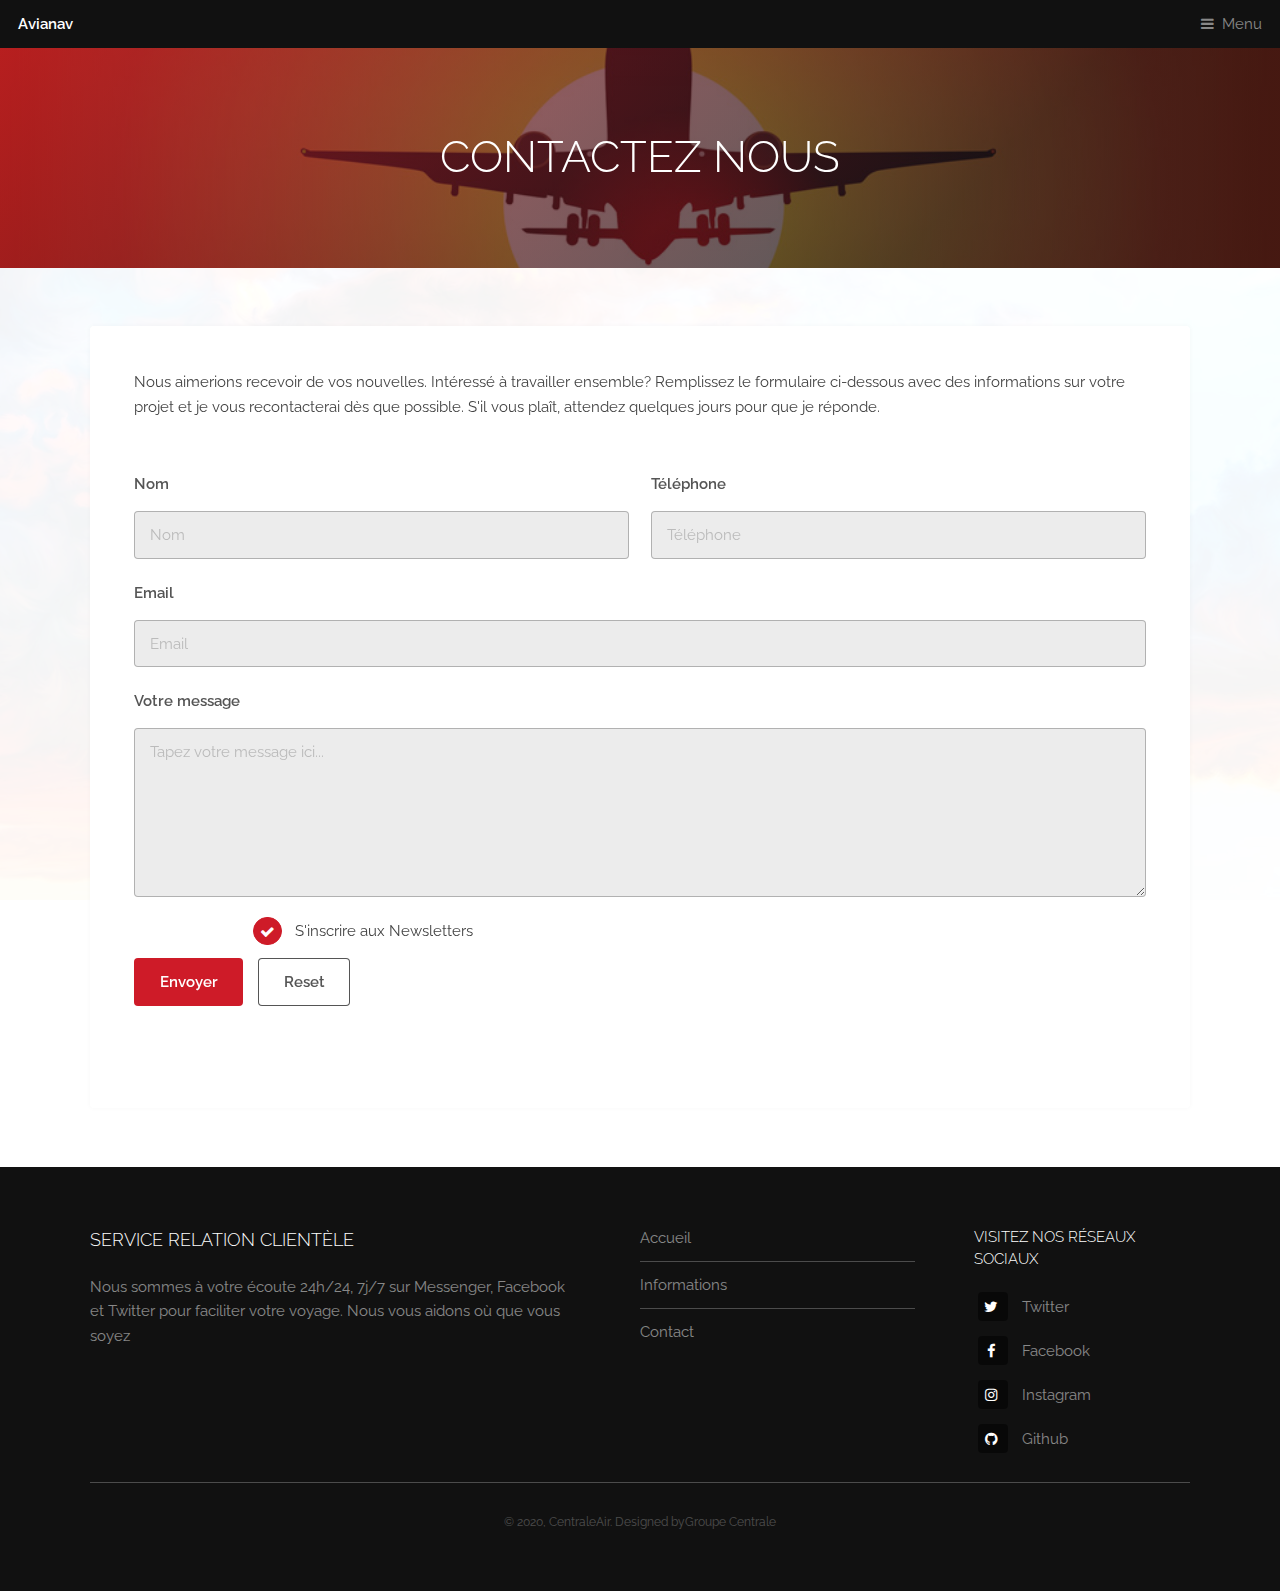
==== commit 57cb0721: "after template" ====
--- a/CompagnieApplication/contact.html
+++ b/CompagnieApplication/contact.html
@@ -1,193 +1,138 @@
-<!DOCTYPE html>
 <html lang="en">
-	<head>
-		<title>Industrious by TEMPLATED</title>
-		<meta charset="utf-8" />
-		<meta name="viewport" content="width=device-width, initial-scale=1, user-scalable=no" />
-		<meta name="description" content="" />
-		<meta name="keywords" content="" />
-		<link rel="stylesheet" href="assets/css/main.css" />
-	</head>
+
+<head>
+    <title>Avianav</title>
+    <meta charset="utf-8" />
+    <meta name="viewport" content="width=device-width, initial-scale=1, user-scalable=no" />
+    <meta name="description" content="" />
+    <meta name="keywords" content="" />
+    <link rel="stylesheet" href="assets/css/main.css" />
+</head>
 
 
-	<body class="is-preload">
-		<!-- Header -->
-		<header id="header">
-				<a class="logo" href="index.php">Avianav</a>
-				<nav>
-					<a href="#menu">Menu</a>
-				</nav>
-		</header>
-		<!-- Nav -->
-		<nav id="menu">
-			<ul class="links">
-				<li><a href="index.php">Home</a></li>
-				<li><a href="about.html">About us</a></li>
-				<li><a href="rechercher.php">Réservation de billet</a></li>
-				<li><a href="signin.php">Connexion</a></li>
-				<li><a href="signup.php">S'inscrire</a></li>
-				<li><a href="contact.html">Contacter nous</a></li>
-			</ul>
-		</nav>
+<body class="is-preload">
+    <!-- Header -->
+    <header id="header">
+        <a class="logo" href="index.php">Avianav</a>
+        <nav>
+            <a href="#menu">Menu</a>
+        </nav>
+    </header>
+    <!-- Nav -->
+    <nav id="menu">
+        <ul class="links">
+            <li><a href="index.php">Home</a></li>
+            <li><a href="about.html">About us</a></li>
+            <li><a href="rechercher.php">Réservation de billet</a></li>
+            <li><a href="signin.php">Connexion</a></li>
+            <li><a href="signup.php">S'inscrire</a></li>
+        </ul>
+    </nav>
 
-	<header id="head" class="secondary"></header>
-
-	<!-- container -->
-	<div class="container">
+    <div id="heading">
+        <h1>Contactez nous</h1>
+    </div>
+    <!-- container -->
+    <section id="main" class="wrapper">
+        <div class="inner">
+            <div class="content">
 
 
-		<div class="row">
-			
-			<!-- Article main content -->
-			<article class="col-sm-9 maincontent">
-				<header class="page-header">
-					<h1 class="page-title">Contactez nous</h1>
-				</header>
-				
-				<p>				
-				Nous aimerions recevoir de vos nouvelles. Intéressé à travailler ensemble? Remplissez le formulaire ci-dessous avec des informations sur votre projet 
-				et je vous recontacterai dès que possible. S'il vous plaît, attendez quelques jours pour que je réponde.
-				</p>
-				<br>
-					<form>
-						<div class="row">
-							<div class="col-sm-4">
-								<input class="form-control" type="text" placeholder="Nom">
-							</div>
-							<div class="col-sm-4">
-								<input class="form-control" type="text" placeholder="Email">
-							</div>
-							<div class="col-sm-4">
-								<input class="form-control" type="text" placeholder="Téléphone">
-							</div>
-						</div>
-						<br>
-						<div class="row">
-							<div class="col-sm-12">
-								<textarea placeholder="Tapez votre message ici..." class="form-control" rows="6" width="300px"></textarea>
-							</div>
-						</div>
-						<br>
-						<div class="row">
-							<div class="col-sm-6">
-								<label class="checkbox"><input type="checkbox"> S'inscrire aux Newsletters</label>
-							</div>
-							<div class="col-sm-6 text-right">
-								<input class="btn btn-action" type="submit" value="Envoyer message">
-							</div>
-						</div>
-					</form>
+                <p>
+                    Nous aimerions recevoir de vos nouvelles. Intéressé à travailler ensemble? Remplissez le formulaire ci-dessous avec des informations sur votre projet et je vous recontacterai dès que possible. S'il vous plaît, attendez quelques jours pour que je réponde.
+                </p>
+                <br>
+                <form method="post">
+                    <div class="row gtr-uniform">
 
-			</article>
-			<!-- /Article -->
-			
-			<!-- Sidebar -->
-			<aside class="col-sm-3 sidebar sidebar-right">
+                        <div class="col-6 col-12-xsmall">
+                            <label style="text-align: left;">Nom</label>
+                            <input type="text" name="nom" value="" placeholder="Nom">
+                        </div>
+                        <div class="col-6 col-12-xsmall">
+                            <label style="text-align: left;">Téléphone</label>
+                            <input type="text" name="telephone" value="" placeholder="Téléphone">
+                        </div>
+                        <div class="col-12">
+                            <label style="text-align: left;">Email</label>
+                            <input type="email" name="email" value="" placeholder="Email">
+                        </div>
 
-				<div class="widget">
-					<h4>Addresse</h4>
-					<address>
-						51 Chemin des Mouilles, Ecully 69130, France
-					</address>
-					<h4>Téléphone:</h4>
-					<address>
-						+33 1548598520
-					</address>
-				</div>
+                        <div class="col-12">
+                            <label style="text-align: left;">Votre message</label>
+                            <textarea placeholder="Tapez votre message ici..." rows="6"></textarea>
+                        </div>
+                        <br>
+                        <div class="row">
+                            <div class="col-12">
+                                <input type="radio" name="checkbox" checked/>
+                                <label>S'inscrire aux Newsletters</label>
+                            </div>
+                            <div class="col-12">
+                                <ul class="actions">
+                                    <li>
+                                        <input type="submit" value="Envoyer" class="primary" />
+                                    </li>
+                                    <li><input type="reset" value="Reset" /></li>
+                                </ul>
+                            </div>
+                        </div>
+                    </div>
+                </form>
 
-			</aside>
-			<!-- /Sidebar -->
 
-		</div>
-	</div>	<!-- /container -->
-	
-	<section class="container-full top-space">
-		<div id="map"></div>
-	</section>
 
-	<footer id="footer" class="top-space">
+            </div>
+        </div>
+        <!-- /container -->
+    </section>
 
-		<div class="footer1">
-			<div class="container">
-				<div class="row">
-					
-					<div class="col-md-3 widget">
-						<h3 class="widget-title">Contact</h3>
-						<div class="widget-body">
-							<p>+33 1548598520<br>
-								<a href="mailto:#">centraleair@contact.com</a><br>
-								<br>
-								51 Chemin des Mouilles, Ecully 69130
-							</p>	
-						</div>
-					</div>
+    <section class="container-full top-space">
+        <div id="map"></div>
+    </section>
 
-					<div class="col-md-3 widget">
-						<h3 class="widget-title">Nous contacter</h3>
-						<div class="widget-body">
-							<p class="follow-me-icons">
-								<a href=""><i class="fa fa-twitter fa-2"></i></a>
-								<a href=""><i class="fa fa-dribbble fa-2"></i></a>
-								<a href=""><i class="fa fa-github fa-2"></i></a>
-								<a href=""><i class="fa fa-facebook fa-2"></i></a>
-							</p>	
-						</div>
-					</div>
-
-					<div class="col-md-6 widget">
-						<h3 class="widget-title">Service Relation Clientèle</h3>
-						<div class="widget-body">
-							<p>Nous sommes à votre écoute 24h/24, 7j/7 sur Messenger, Facebook et Twitter pour faciliter votre voyage. Nous vous aidons où que vous soyez ! #CentraleisintheAir</p>
-							<p>Visionnez les dernières vidéos de la chaîne YouTube CentraleAir on air.
-							Pinterest ou LinkedIn : quel que soit votre réseau préféré, dialoguez et partagez nos contenus avec d'autres internautes.</p>
-						</div>
-					</div>
-
-				</div> <!-- /row of widgets -->
-			</div>
-		</div>
-
-		<div class="footer2">
-			<div class="container">
-				<div class="row">
-					
-					<div class="col-md-6 widget">
-						<div class="widget-body">
-							<p class="simplenav">
-								<a href="index.php">Accueil</a> | 
-								<a href="about.html">Informations</a> |
-								<a href="contact.html">Contact</a> |
-								<b><a href="signup.php">S'inscrire</a></b>
-							</p>
-						</div>
-					</div>
-
-					<div class="col-md-6 widget">
-						<div class="widget-body">
-							<p class="text-right">
-								Copyright &copy; 2019, CentraleAir. Designed by <a href="http://gettemplate.com/" rel="designer">Groupe Centrale</a> 
-							</p>
-						</div>
-					</div>
-
-				</div> <!-- /row of widgets -->
-			</div>
-		</div>
-
-	</footer>	
-		
+    <footer id="footer">
+        <div class="inner">
+            <div class="content">
+                <section>
+                    <h3>Service Relation Clientèle</h3>
+                    <p>Nous sommes à votre écoute 24h/24, 7j/7 sur Messenger, Facebook et Twitter pour faciliter votre voyage. Nous vous aidons où que vous soyez</p>
+                </section>
+                <section>
+                    <ul class="alt">
+                        <li><a href="index.php">Accueil</a></li>
+                        <li>
+                            <a href="about.html"></a>Informations</li>
+                        <li><a href="contact.html">Contact</a></li>
+                    </ul>
+                </section>
+                <section>
+                    <h4>Visitez nos réseaux sociaux</h4>
+                    <ul class="plain">
+                        <li><a href="#"><i class="icon fa-twitter">&nbsp;</i>Twitter</a></li>
+                        <li><a href="#"><i class="icon fa-facebook">&nbsp;</i>Facebook</a></li>
+                        <li><a href="#"><i class="icon fa-instagram">&nbsp;</i>Instagram</a></li>
+                        <li><a href="#"><i class="icon fa-github">&nbsp;</i>Github</a></li>
+                    </ul>
+                </section>
+            </div>
+            <div class="copyright">
+                &copy; 2020, CentraleAir. Designed by<a href="https://unsplash.co">Groupe Centrale</a>
+            </div>
+        </div>
+    </footer>
 
 
 
 
 
-		<!-- Scripts -->
-		<script src="assets/js/jquery.min.js"></script>
-			<script src="assets/js/browser.min.js"></script>
-			<script src="assets/js/breakpoints.min.js"></script>
-			<script src="assets/js/util.js"></script>
-			<script src="assets/js/main.js"></script>
-	
+    <!-- Scripts -->
+    <script src="assets/js/jquery.min.js"></script>
+    <script src="assets/js/browser.min.js"></script>
+    <script src="assets/js/breakpoints.min.js"></script>
+    <script src="assets/js/util.js"></script>
+    <script src="assets/js/main.js"></script>
 
 </body>
+
 </html>